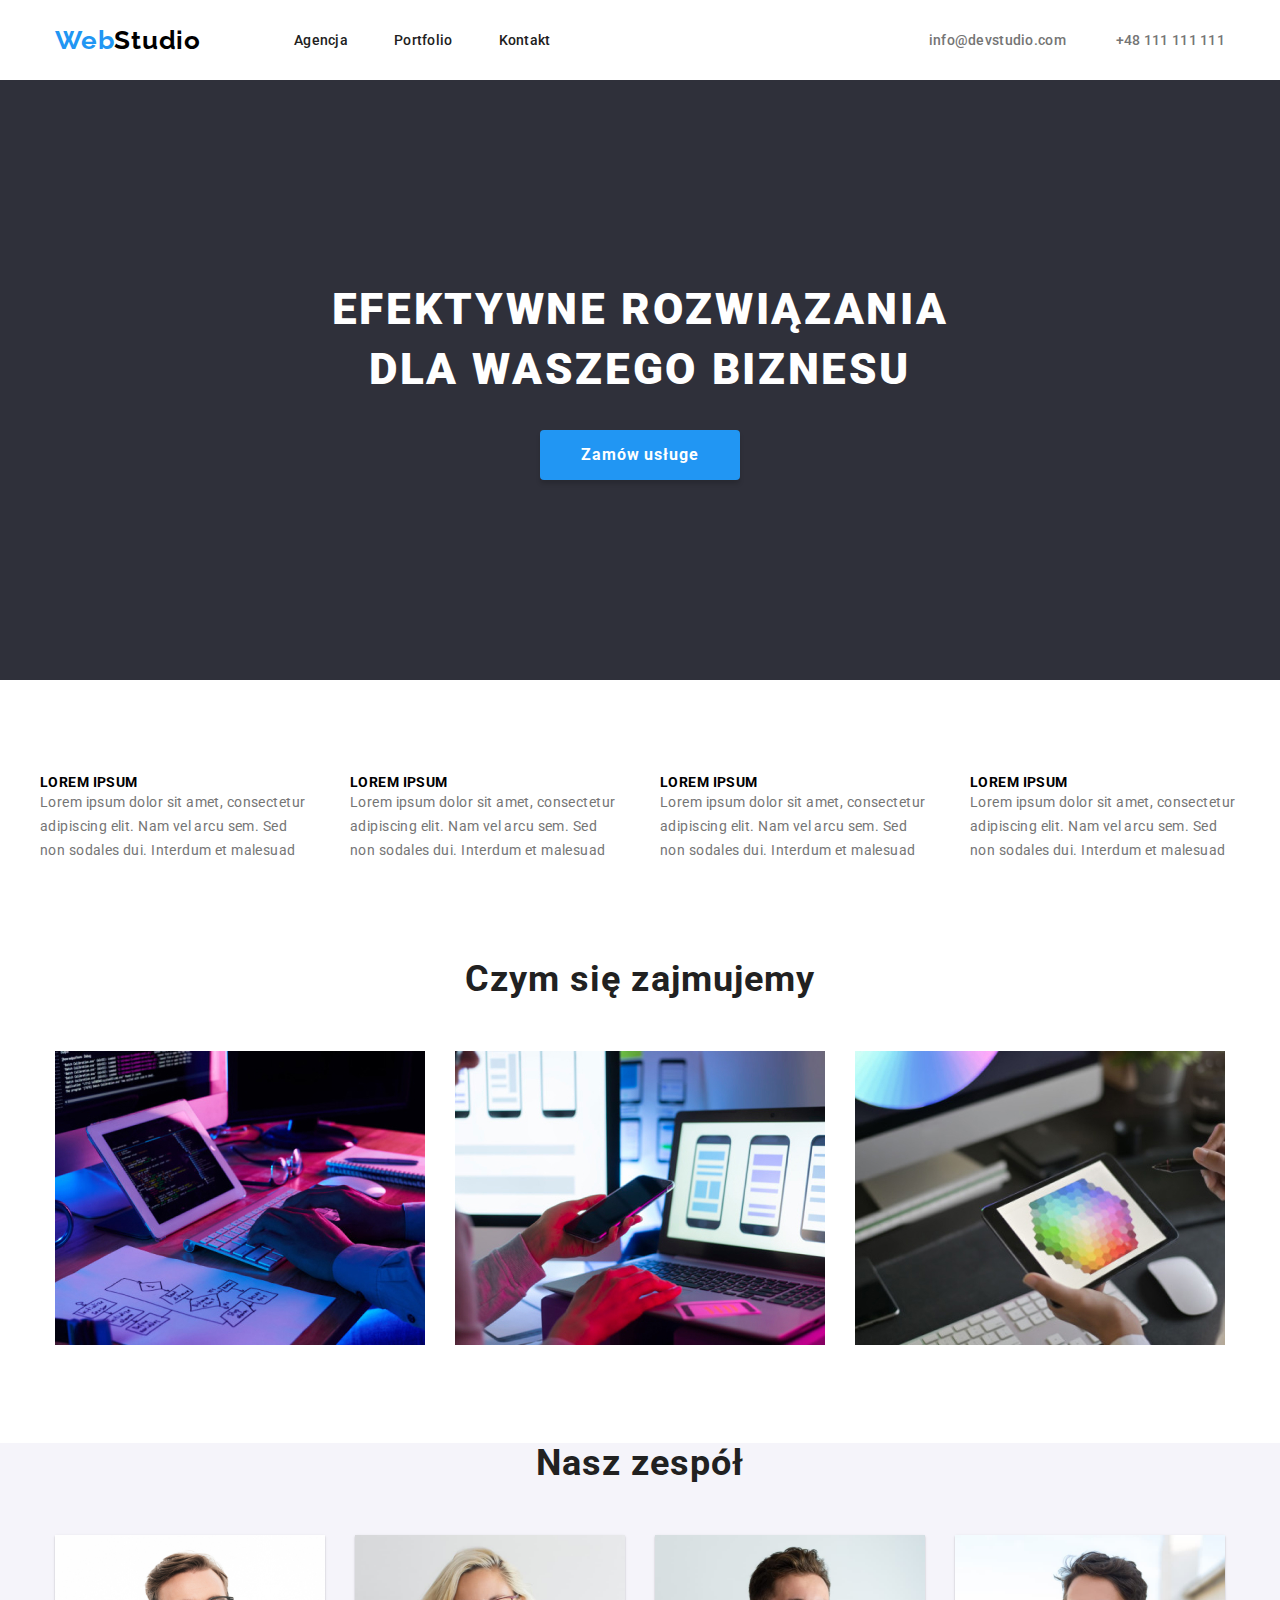
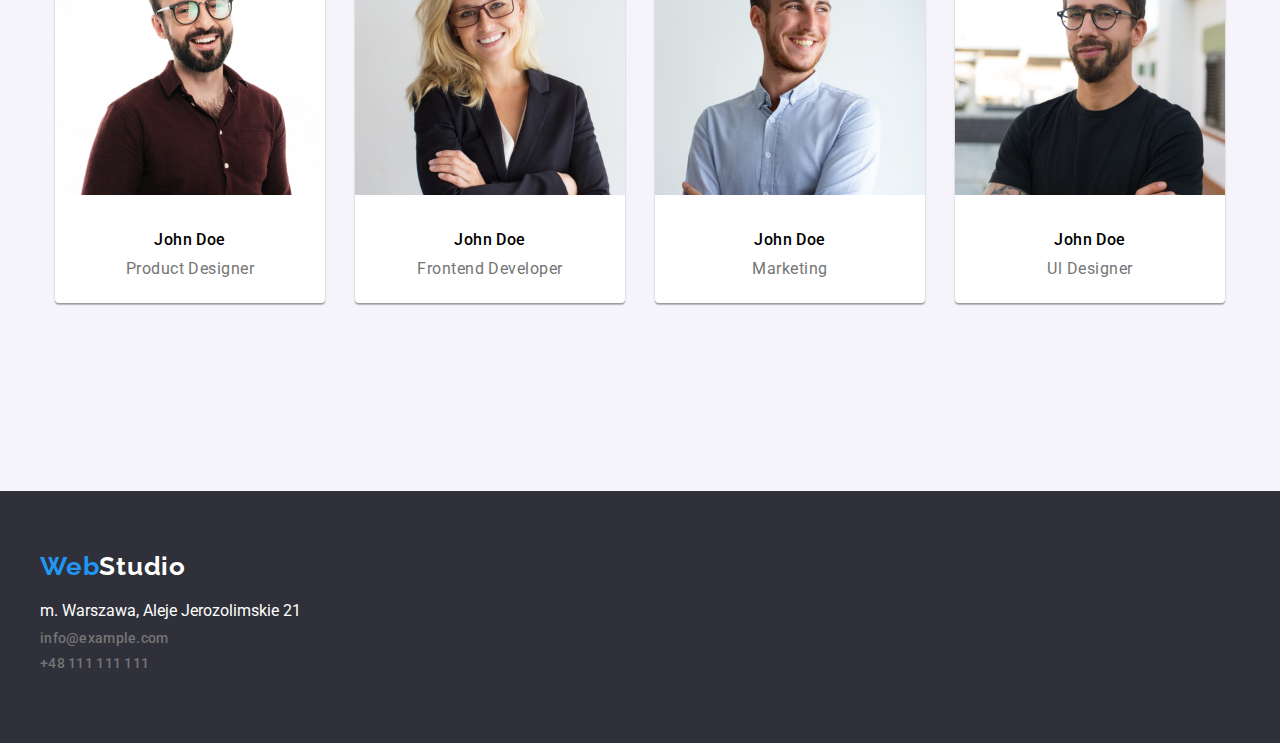
==== index.html @ ccbbe8ab "clone" ====
<!DOCTYPE html>
<html lang="en">
  <head>
    <meta charset="UTF-8" />
    <meta http-equiv="X-UA-Compatible" content="IE=edge" />
    <meta name="viewport" content="width=device-width, initial-scale=1.0" />
    <link rel="preconnect" href="https://fonts.googleapis.com" />
    <link rel="preconnect" href="https://fonts.gstatic.com" crossorigin />
    <link
      href="https://fonts.googleapis.com/css2?family=Raleway:wght@700&family=Roboto:wght@400;500;700;900&display=swap"
      rel="stylesheet"
    />
    <link
    rel="stylesheet"
    href="https://cdnjs.cloudflare.com/ajax/libs/modern-normalize/1.0.0/modern-normalize.min.css"
  />
    <link rel="stylesheet" href="./css/styles.css" />
    <title>Studio</title>
  </head>
  <body>
    <div class="container">
    <header class="header-box">
      <a class="logo" href="./index.html">Web<span style="color: #000000">Studio</span></a>
      <nav class="nav">
        <ul class="nav-list">
          <li><a class="nav-link" href="#">Agencja</a></li>
          <li><a class="nav-link" href="./portfolio.html">Portfolio</a></li>
          <li><a class="nav-link" href="#">Kontakt</a></li>
        </ul>
        <ul class="addres-list">
          <li><a class="addres-link" href="mailto:info@devstudio.com">info@devstudio.com</a></li>
          <li><a class="addres-link" href="tel:48111111111">+48 111 111 111</a></li>
        </ul>
      </nav>
    </header>
    </div>
    <main>
      <section class="hero">
        <div class="hero-container">
          <h1 class="hero-header">EFEKTYWNE ROZWIĄZANIA DLA WASZEGO BIZNESU</h1>
          <button class="hero-button">Zamów usługe</button>
        </div>  
      </section>
      <!-- article -->
      <section class="article">
        <div class="container">
        <ul class="article-list">
          <li>
            <hgroup>
              <h2 class="article-header">LOREM IPSUM</h2>
              <p class="article-text">
                Lorem ipsum dolor sit amet, consectetur adipiscing elit. Nam vel arcu sem. Sed non
                sodales dui. Interdum et malesuad
              </p>
            </hgroup>
          </li>
          <li>
            <hgroup>
              <h2 class="article-header">LOREM IPSUM</h2>
              <p class="article-text">
                Lorem ipsum dolor sit amet, consectetur adipiscing elit. Nam vel arcu sem. Sed non
                sodales dui. Interdum et malesuad
              </p>
            </hgroup>
          </li>
          <li>
            <hgroup>
              <h2 class="article-header">LOREM IPSUM</h2>
              <p class="article-text">
                Lorem ipsum dolor sit amet, consectetur adipiscing elit. Nam vel arcu sem. Sed non
                sodales dui. Interdum et malesuad
              </p>
            </hgroup>
          </li>
          <li>
            <hgroup>
              <h2 class="article-header">LOREM IPSUM</h2>
              <p class="article-text">
                Lorem ipsum dolor sit amet, consectetur adipiscing elit. Nam vel arcu sem. Sed non
                sodales dui. Interdum et malesuad
              </p>
            </hgroup>
          </li>
        </ul>
      </div>
      </section>
      <!-- services-->
      <section class="services">
        <div class="services-container">
        <h2 class="services-header">Czym się zajmujemy</h2>
        <ul class="services-list">
          <li>
            <img class="img-services" src="images/services/programming.jpg" alt="programming" />
          </li>
          <li>
            <img
              class="img-services"
              src="images/services/website-on-smartphone.jpg"
              alt="website on smartphone"
            />
          </li>
          <li>
            <img class="img-services" src="images/services/design.jpg" alt="design" />
          </li>
        </ul>
        </div>
      </section>
      <!-- team -->
      <section class="team">
        <div class="team-container">
        <h2 class="team-header">Nasz zespół</h2>
        <ul class="team-list">
          <li>
            <figure class="team-figure">
              <img class="img-team" src="images/team/product-designer.jpg" alt="product designer" />
              <figcaption>
                <h3 class="team-figure-header">John Doe</h3>
                <p class="team-description">Product Designer</p>
              </figcaption>
            </figure>
          </li>
          <li>
            <figure class="team-figure">
              <img
                class="img-team"
                src="images/team/frontend-developer.jpg"
                alt="frontend developer"
              />
              <figcaption>
                <h3 class="team-figure-header">John Doe</h3>
                <p class="team-description">Frontend Developer</p>
              </figcaption>
            </figure>
          </li>
          <li>
            <figure class="team-figure">
              <img class="img-team" src="images/team/marketing.jpg" alt="marketing" />
              <figcaption>
                <h3 class="team-figure-header">John Doe</h3>
                <p class="team-description">Marketing</p>
              </figcaption>
            </figure>
          </li>
          <li>
            <figure class="team-figure">
              <img class="img-team" src="images/team/ul-designer.jpg" alt="ul designer" />
              <figcaption>
                <h3 class="team-figure-header">John Doe</h3>
                <p class="team-description">Ul Designer</p>
              </figcaption>
            </figure>
          </li>
        </ul>
        </div>
      </section>
    </main>
    <footer class="footer">
      <div class="footer-container">
      <a class="footer-logo" href="./index.html">Web<span style="color: #ffffff">Studio</span></a>
      <address class="address">
        <div class="addres-street">m. Warszawa, Aleje Jerozolimskie 21</div>
        <a class="addres-link" href="#">info@example.com</a>
        <a class="addres-link" href="#">+48 111 111 111</a>
      </address>
    </div>
    </footer>
  </body>
</html>
---- css/styles.css ----
:root {
    --color-purple:  #2196F3;
    --color-black: #212121;
    --color-red: #a52a2a;
    --color-gray: #757575;
    --color-white: #FFFFFF;
}

* {
    font-style: normal;
    text-decoration: none;
    margin: 0;
    padding: 0;
    list-style: none;
}

body {
    font-family: "roboto", sans-serif;
}

.container {
    width: 1200px;
    margin: 0 auto;
}

.container-list {
    width: 1200px;
    display: flex;
    flex-direction: row;
    align-items: center;
    justify-content: center;
}

.header-box {
    display: flex;
    align-items: center;
    gap: 93px;
    height: 80px;
}

.line {
    border-bottom: #ECECEC 1px solid;
}

.logo {
    padding-inline-start: 15px;
    font-family: "raleway";
    color: var(--color-purple);
    font-weight: 700;
    font-size: 1.625rem;
    line-height: 1.192;
    letter-spacing: 0.03em;
}

.nav-list, .addres-link {
    font-weight: 500;
    font-size: 0.875rem; 
    line-height: 1.1428;
    letter-spacing: 0.02em;
}

.nav {
    display: flex;
    justify-content: space-between;
    align-items: center;
    flex-grow: 1;
}

.nav-list {
    display: flex;
    justify-content: space-between;
    gap: 46px;
}

.nav-link {
    display: flex;
    color: var(--color-black);
}

.nav-link:hover {
    color: var(--color-purple);
}

.nav-link:active {
    color: var(--color-red);
}

.addres-list {
    margin-right: 15px;
    display: flex;
    flex-direction: row;
    gap: 50px;
}

.addres-link {
    color: var(--color-gray);
}

.addres-link:hover {
    color: var(--color-purple);
}

.addres-link:active {
    color: var(--color-red);
}

.hero {
    height: 600px;
    background-color: #2F303A;
}

.hero-container {
    height: 600px;
    width: 1200px;
    display: flex;
    flex-direction: column;
    flex-wrap: nowrap;
    justify-content: center;  
    align-items: center; 
    gap: 30px;
    margin: 0 auto;
}

.hero-header {
    margin-left: 252px;
    margin-right: 252px;
    font-weight: 900;
    font-size: 2.75rem;
    line-height: 1.363;
    letter-spacing: 0.06em;
    text-transform: uppercase;
    text-align: center;
    color: var(--color-white);
}

.hero-button {
    font-weight: 700;
    font-size: 1rem;
    line-height: 1.875;
    text-align: center;
    letter-spacing: 0.06em;
    border: none;
    color: var(--color-white);
    background: var(--color-purple);
    box-shadow: 0px 4px 4px #00000026;
    border-radius: 4px;
    width: 200px;
    height: 50px;
    cursor: pointer;
}

.article-list{
    display: flex;
    width: 1200px;
    justify-content: space-between ;
    align-items: center;
    gap: 30px;
    margin-top: 94px;
}

.article-header {
    font-size: 0.875rem; 
    line-height: 1.1428;
    letter-spacing: 0.03em;
    font-weight: 700;
}

.article-text {
    width: 270px;
    height: 75px;
    letter-spacing: 0.03em;
    color:var(--color-gray) ;
    font-size: 0.875rem; 
    line-height: 1.5rem;
    letter-spacing: 0.03em;
}

.services {
    margin-top: 94px;
}

.services-header {
    font-weight: 700;
    font-size: 2.25rem;
    line-height: 1.166;
    text-align: center;
    letter-spacing: 0.03em;
    color: var(--color-black);
}

.services-container {
    width: 1200px;
    display: flex;
    flex-direction: column;
    justify-content: space-between ;
    align-items: center;
    gap: 50px;
    margin: 0 auto;
}

.services-list {
    display: flex;
    align-items: center;
    gap: 30px;
}

.team {
    background: #F5F4FA;
    height: 648px;
    margin-top: 94px;
}

.team-container {
    margin-top: 94px;
    width: 1200px;
    display: flex;
    flex-direction: column;
    align-items: center;
    gap: 50px;
    margin: 0 auto;
}

.team-header {
    font-weight: 700;
    font-size: 2.25rem;
    line-height: 1.166;
    text-align: center;
    letter-spacing: 0.03em;
    color: var(--color-black);
}

.team-list {
    display: flex;
    align-items: center;
    gap: 30px;
}

.team-figure-header {
    font-weight: 500;
    font-size: 1rem;
    line-height: 1.187;
    text-align: center;
    letter-spacing: 0.03em;
    color: 212121;
    margin-top: 30px;
    margin-bottom: 10px;
}

.team-description {
    font-size: 1rem;
    line-height: 1.187rem;
    text-align: center;
    letter-spacing: 0.03em;
    color: var(--color-gray);
    margin-top: 0px;
    margin-bottom: 30px;
}

.team-figure {
    width: 270px;
    height: 368px;
    background: var(--color-white);
    box-shadow: 0px 1px 3px #0000001f, 0px 1px 1px #00000024, 0px 2px 1px #00000033;
    border-radius: 0px 0px 4px 4px
}

.img-services, .img-project {
    width: 370px;
    height: 294px;
}

.img-team {
    width: 270px;
    height: 260px;
}

.button-list {
    display: flex;
    flex-direction: row;
    align-items: center;
    justify-content: center;
    gap: 8px;
    margin-top: 94px;
    margin-bottom: 50px;
}

button[type="button"] {
    padding: 6px 22px 6px 22px;
    height: 38px;
    background: #F5F4FA;
    border-radius: 4px;
    border: none;   
}

button[type="button"]:hover {
    background-color: var(--color-purple);
    color: var(--color-white);
    cursor: pointer;
}

button[type="button"]:focus {
    background-color: var(--color-purple);
    color: var(--color-white);
}

.project {
    margin-bottom: 94px;
}

.project-list {
    display: flex;
    flex-wrap: wrap;
    align-items: center;
    justify-content: center;
    gap: 30px;
}

.project-figure {
    width: 370px;
    height: 404px;
    background: var(--color-white);
    border: 1px solid #EEEEEE;
}

.project-figure-header {
    padding-left: 24px;
    font-weight: 700;
    font-size: 1.125rem;
    line-height: 2;
    letter-spacing: 0.06em;
    color: #212121;
    margin-top: 20px;
    margin-bottom: 4px;
}

.project-description {
    padding-left: 24px;
    font-size: 1rem;
    line-height: 1.875;
    letter-spacing: 0.03em;
    color: var(--color-gray);
    margin-top: 0px;
    padding-bottom: 20px;
}

.footer {
    background-color:#2F303A ;
}

.footer-container {
    width: 1200px;
    height: 252px;
    display: flex;
    flex-direction: column;
    align-items: flex-start;
    gap: 20px;
    margin: 0 auto;
}

.footer-logo {
    margin-top: 60px;
    font-family: "raleway";
    color: var(--color-purple);
    font-weight: 700;
    font-size: 1.625rem;
    line-height: 1.192;
    letter-spacing: 0.03em;
}

.address {
    display: flex;
    flex-direction: column;
    gap: 9px;
}

.addres-street {
    font-style: normal;
    color: var(--color-white);
}
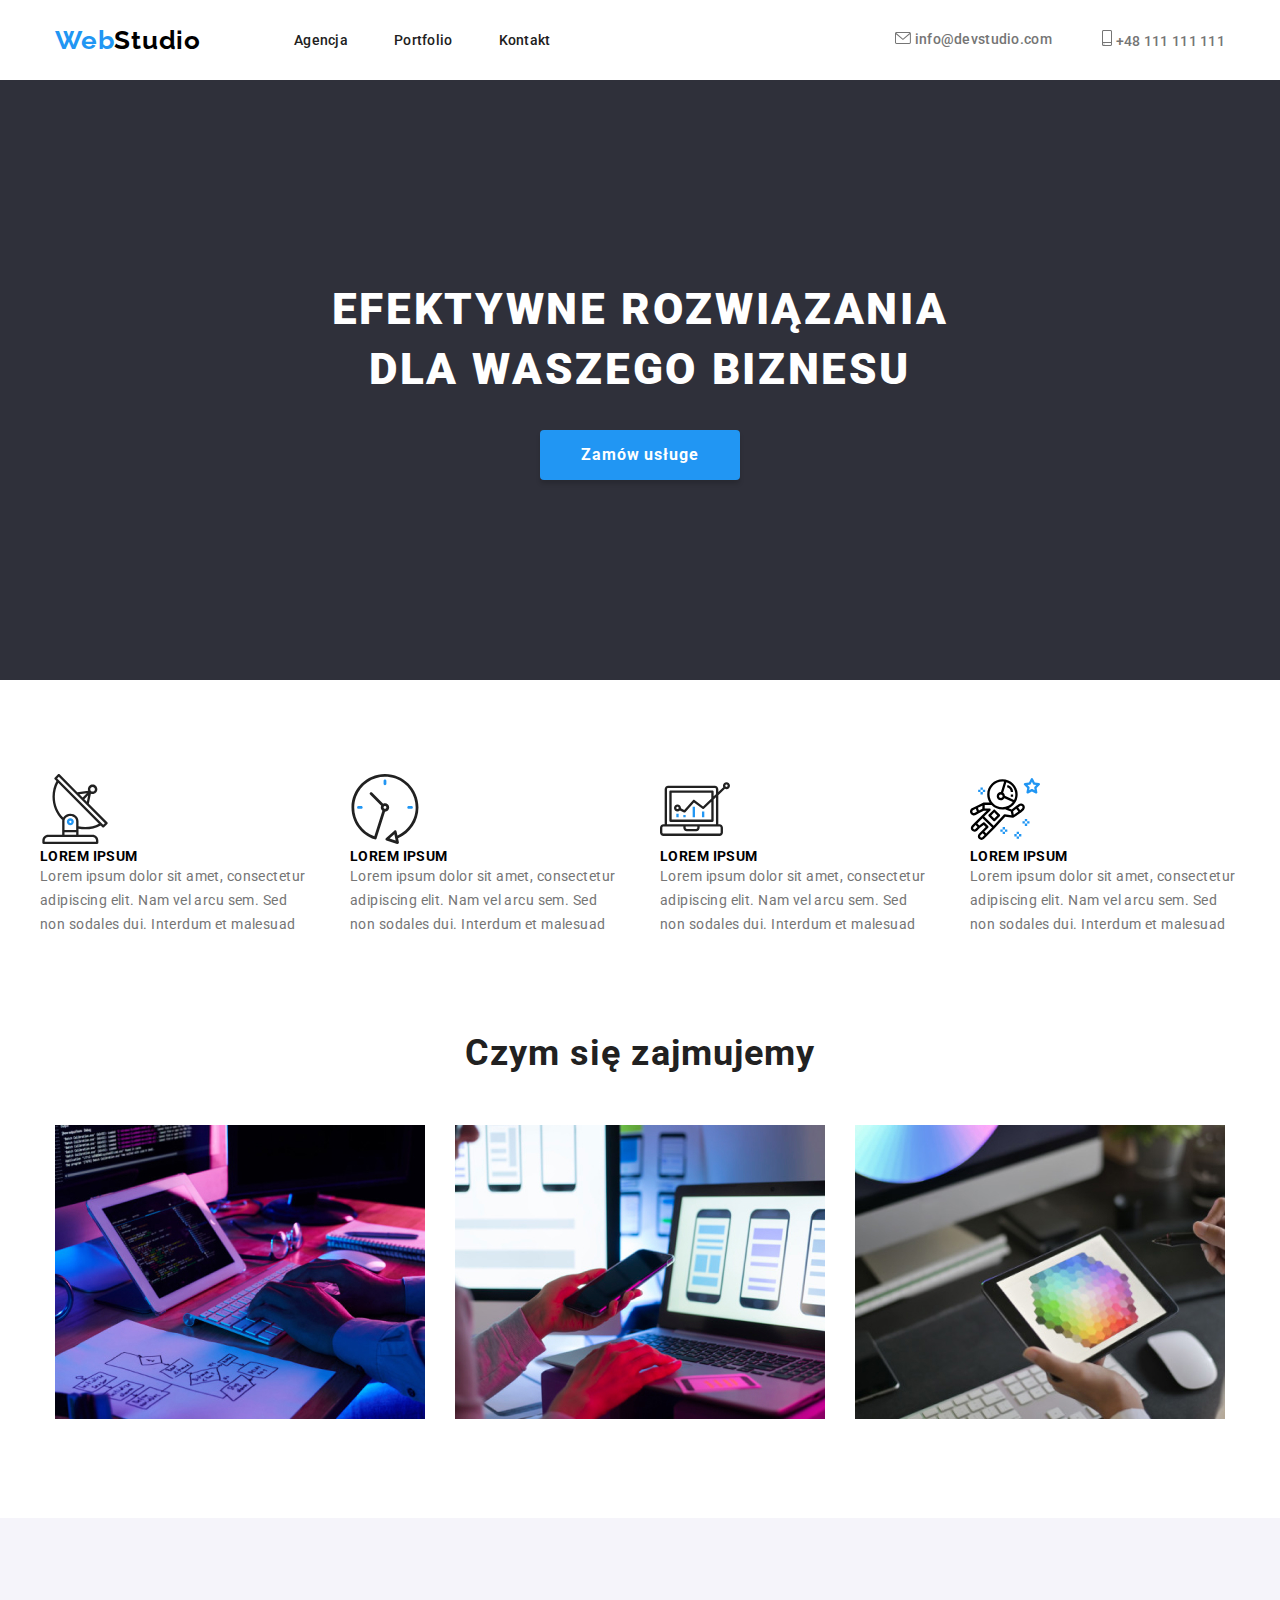
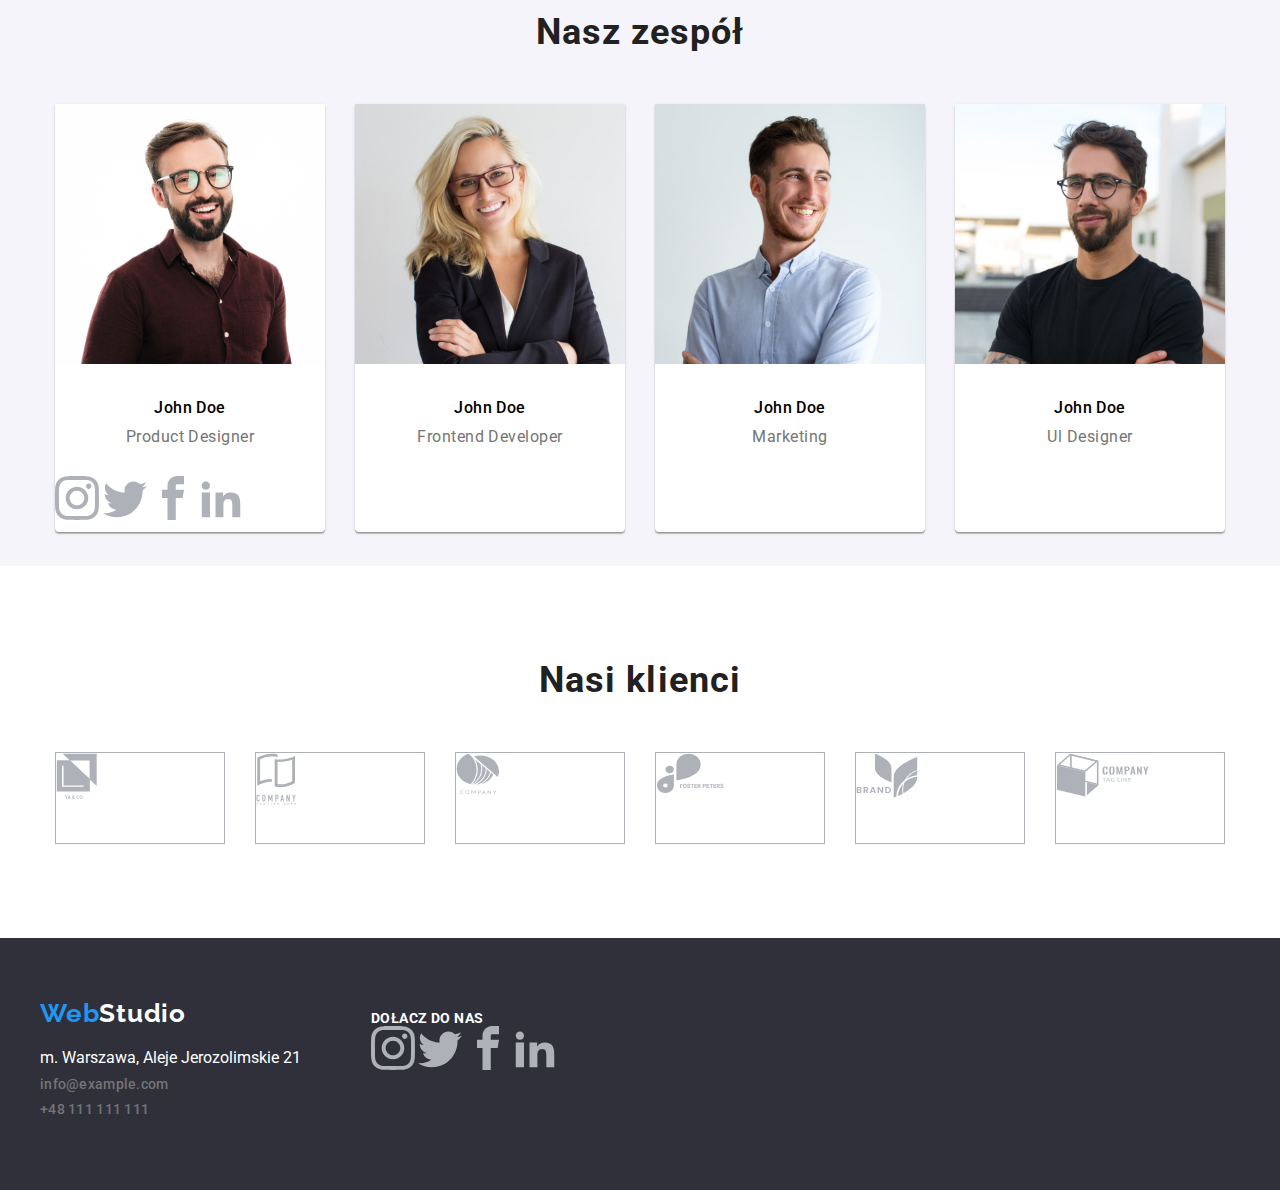
==== commit 9e3c1926: "add icon" ====
--- a/index.html
+++ b/index.html
@@ -10,159 +10,262 @@
       href="https://fonts.googleapis.com/css2?family=Raleway:wght@700&family=Roboto:wght@400;500;700;900&display=swap"
       rel="stylesheet"
     />
-    <link
-    rel="stylesheet"
-    href="https://cdnjs.cloudflare.com/ajax/libs/modern-normalize/1.0.0/modern-normalize.min.css"
-  />
+    <link rel="stylesheet" href="./css/modern-normalize.min.css" />
     <link rel="stylesheet" href="./css/styles.css" />
     <title>Studio</title>
   </head>
   <body>
     <div class="container">
-    <header class="header-box">
-      <a class="logo" href="./index.html">Web<span style="color: #000000">Studio</span></a>
-      <nav class="nav">
-        <ul class="nav-list">
-          <li><a class="nav-link" href="#">Agencja</a></li>
-          <li><a class="nav-link" href="./portfolio.html">Portfolio</a></li>
-          <li><a class="nav-link" href="#">Kontakt</a></li>
-        </ul>
-        <ul class="addres-list">
-          <li><a class="addres-link" href="mailto:info@devstudio.com">info@devstudio.com</a></li>
-          <li><a class="addres-link" href="tel:48111111111">+48 111 111 111</a></li>
-        </ul>
-      </nav>
-    </header>
+      <header class="header-box">
+        <a class="logo" href="./index.html">Web<span style="color: #000000">Studio</span></a>
+        <nav class="nav">
+          <ul class="nav-list">
+            <li><a class="nav-link" href="#">Agencja</a></li>
+            <li><a class="nav-link" href="./portfolio.html">Portfolio</a></li>
+            <li><a class="nav-link" href="#">Kontakt</a></li>
+          </ul>
+          <ul class="addres-list">
+            <li>
+              <svg width="16" height="12">
+                <use href="./images/icons.svg#icon-envelope"></use>
+              </svg>
+              <a class="addres-link" href="mailto:info@devstudio.com">info@devstudio.com</a>
+            </li>
+            <li>
+              <svg width="10" height="16">
+                <use href="./images/icons.svg#icon-smartphone"></use>
+              </svg>
+              <a class="addres-link" href="tel:48111111111">+48 111 111 111</a>
+            </li>
+          </ul>
+        </nav>
+      </header>
     </div>
     <main>
       <section class="hero">
         <div class="hero-container">
           <h1 class="hero-header">EFEKTYWNE ROZWIĄZANIA DLA WASZEGO BIZNESU</h1>
           <button class="hero-button">Zamów usługe</button>
-        </div>  
+        </div>
       </section>
       <!-- article -->
       <section class="article">
         <div class="container">
-        <ul class="article-list">
-          <li>
-            <hgroup>
-              <h2 class="article-header">LOREM IPSUM</h2>
-              <p class="article-text">
-                Lorem ipsum dolor sit amet, consectetur adipiscing elit. Nam vel arcu sem. Sed non
-                sodales dui. Interdum et malesuad
-              </p>
-            </hgroup>
-          </li>
-          <li>
-            <hgroup>
-              <h2 class="article-header">LOREM IPSUM</h2>
-              <p class="article-text">
-                Lorem ipsum dolor sit amet, consectetur adipiscing elit. Nam vel arcu sem. Sed non
-                sodales dui. Interdum et malesuad
-              </p>
-            </hgroup>
-          </li>
-          <li>
-            <hgroup>
-              <h2 class="article-header">LOREM IPSUM</h2>
-              <p class="article-text">
-                Lorem ipsum dolor sit amet, consectetur adipiscing elit. Nam vel arcu sem. Sed non
-                sodales dui. Interdum et malesuad
-              </p>
-            </hgroup>
-          </li>
-          <li>
-            <hgroup>
-              <h2 class="article-header">LOREM IPSUM</h2>
-              <p class="article-text">
-                Lorem ipsum dolor sit amet, consectetur adipiscing elit. Nam vel arcu sem. Sed non
-                sodales dui. Interdum et malesuad
-              </p>
-            </hgroup>
-          </li>
-        </ul>
-      </div>
+          <ul class="article-list">
+            <li>
+              <svg width="70" height="70">
+                <use href="./images/icons.svg#icon-antenna"></use>
+              </svg>
+              <hgroup>
+                <h2 class="article-header">LOREM IPSUM</h2>
+                <p class="article-text">
+                  Lorem ipsum dolor sit amet, consectetur adipiscing elit. Nam vel arcu sem. Sed non
+                  sodales dui. Interdum et malesuad
+                </p>
+              </hgroup>
+            </li>
+            <li>
+              <svg width="70" height="70">
+                <use href="./images/icons.svg#icon-clock"></use>
+              </svg>
+              <hgroup>
+                <h2 class="article-header">LOREM IPSUM</h2>
+                <p class="article-text">
+                  Lorem ipsum dolor sit amet, consectetur adipiscing elit. Nam vel arcu sem. Sed non
+                  sodales dui. Interdum et malesuad
+                </p>
+              </hgroup>
+            </li>
+            <li>
+              <svg width="70" height="70">
+                <use href="./images/icons.svg#icon-diagram"></use>
+              </svg>
+              <hgroup>
+                <h2 class="article-header">LOREM IPSUM</h2>
+                <p class="article-text">
+                  Lorem ipsum dolor sit amet, consectetur adipiscing elit. Nam vel arcu sem. Sed non
+                  sodales dui. Interdum et malesuad
+                </p>
+              </hgroup>
+            </li>
+            <li>
+              <svg width="70" height="70">
+                <use href="./images/icons.svg#icon-astronaut"></use>
+              </svg>
+              <hgroup>
+                <h2 class="article-header">LOREM IPSUM</h2>
+                <p class="article-text">
+                  Lorem ipsum dolor sit amet, consectetur adipiscing elit. Nam vel arcu sem. Sed non
+                  sodales dui. Interdum et malesuad
+                </p>
+              </hgroup>
+            </li>
+          </ul>
+        </div>
       </section>
       <!-- services-->
       <section class="services">
         <div class="services-container">
-        <h2 class="services-header">Czym się zajmujemy</h2>
-        <ul class="services-list">
-          <li>
-            <img class="img-services" src="images/services/programming.jpg" alt="programming" />
-          </li>
-          <li>
-            <img
-              class="img-services"
-              src="images/services/website-on-smartphone.jpg"
-              alt="website on smartphone"
-            />
-          </li>
-          <li>
-            <img class="img-services" src="images/services/design.jpg" alt="design" />
-          </li>
-        </ul>
+          <h2 class="services-header">Czym się zajmujemy</h2>
+          <ul class="services-list">
+            <li>
+              <img class="img-services" src="images/services/programming.jpg" alt="programming" />
+            </li>
+            <li>
+              <img
+                class="img-services"
+                src="images/services/website-on-smartphone.jpg"
+                alt="website on smartphone"
+              />
+            </li>
+            <li>
+              <img class="img-services" src="images/services/design.jpg" alt="design" />
+            </li>
+          </ul>
         </div>
       </section>
       <!-- team -->
       <section class="team">
         <div class="team-container">
-        <h2 class="team-header">Nasz zespół</h2>
-        <ul class="team-list">
-          <li>
-            <figure class="team-figure">
-              <img class="img-team" src="images/team/product-designer.jpg" alt="product designer" />
-              <figcaption>
-                <h3 class="team-figure-header">John Doe</h3>
-                <p class="team-description">Product Designer</p>
-              </figcaption>
-            </figure>
-          </li>
-          <li>
-            <figure class="team-figure">
-              <img
-                class="img-team"
-                src="images/team/frontend-developer.jpg"
-                alt="frontend developer"
-              />
-              <figcaption>
-                <h3 class="team-figure-header">John Doe</h3>
-                <p class="team-description">Frontend Developer</p>
-              </figcaption>
-            </figure>
-          </li>
-          <li>
-            <figure class="team-figure">
-              <img class="img-team" src="images/team/marketing.jpg" alt="marketing" />
-              <figcaption>
-                <h3 class="team-figure-header">John Doe</h3>
-                <p class="team-description">Marketing</p>
-              </figcaption>
-            </figure>
-          </li>
-          <li>
-            <figure class="team-figure">
-              <img class="img-team" src="images/team/ul-designer.jpg" alt="ul designer" />
-              <figcaption>
-                <h3 class="team-figure-header">John Doe</h3>
-                <p class="team-description">Ul Designer</p>
-              </figcaption>
-            </figure>
-          </li>
-        </ul>
+          <h2 class="team-header">Nasz zespół</h2>
+          <ul class="team-list">
+            <li>
+              <figure class="team-figure">
+                <img
+                  class="img-team"
+                  src="images/team/product-designer.jpg"
+                  alt="product designer"
+                />
+                <figcaption>
+                  <h3 class="team-figure-header">John Doe</h3>
+                  <p class="team-description">Product Designer</p>
+                  <svg class="icon-container">
+                    <use href="./images/icons.svg#icon-instagram"></use>
+                  </svg>
+                  <svg class="icon-container">
+                    <use href="./images/icons.svg#icon-twitter"></use>
+                  </svg>
+                  <svg class="icon-container">
+                    <use href="./images/icons.svg#icon-facebook"></use>
+                  </svg>
+                  <svg class="icon-container">
+                    <use href="./images/icons.svg#icon-linkedin"></use>
+                  </svg>
+                </figcaption>
+              </figure>
+            </li>
+            <li>
+              <figure class="team-figure">
+                <img
+                  class="img-team"
+                  src="images/team/frontend-developer.jpg"
+                  alt="frontend developer"
+                />
+                <figcaption>
+                  <h3 class="team-figure-header">John Doe</h3>
+                  <p class="team-description">Frontend Developer</p>
+                </figcaption>
+              </figure>
+            </li>
+            <li>
+              <figure class="team-figure">
+                <img class="img-team" src="images/team/marketing.jpg" alt="marketing" />
+                <figcaption>
+                  <h3 class="team-figure-header">John Doe</h3>
+                  <p class="team-description">Marketing</p>
+                </figcaption>
+              </figure>
+            </li>
+            <li>
+              <figure class="team-figure">
+                <img class="img-team" src="images/team/ul-designer.jpg" alt="ul designer" />
+                <figcaption>
+                  <h3 class="team-figure-header">John Doe</h3>
+                  <p class="team-description">Ul Designer</p>
+                </figcaption>
+              </figure>
+            </li>
+          </ul>
+        </div>
+      </section>
+      <!--client-->
+      <section>
+        <div class="client-container">
+          <h2 class="client-header">Nasi klienci</h2>
+          <ul class="client-list">
+            <li>
+              <div class="rectangle">
+              <svg width="41" height="46.7">
+                <use href="./images/icons.svg#icon-group1"></use>
+              </svg>
+            </div>
+            </li>
+            <li>
+              <div class="rectangle">
+              <svg width="40" height="52">
+                <use href="./images/icons.svg#icon-group2"></use>
+              </svg>
+            </div>
+            </li>
+            <li>
+              <div class="rectangle">
+              <svg width="43.46" height="41.18">
+                <use href="./images/icons.svg#icon-group3"></use>
+              </svg>
+            </div>
+            </li>
+            <li>
+              <div class="rectangle">
+              <svg width="84.44" height="40.62">
+                <use href="./images/icons.svg#icon-group4"></use>
+              </svg>
+            </div>
+            </li>
+            <li>
+              <div class="rectangle">
+              <svg width="62.54" height="45.43">
+                <use href="./images/icons.svg#icon-group5"></use>
+              </svg>
+            </div>
+            </li>
+            <li>
+              <div class="rectangle">
+              <svg width="93.79" height="43.93">
+                <use href="./images/icons.svg#icon-group6"></use>
+              </svg>
+            </div>
+            </li>
+          </ul>
         </div>
       </section>
     </main>
     <footer class="footer">
+      <div class="footer-container-out">
       <div class="footer-container">
-      <a class="footer-logo" href="./index.html">Web<span style="color: #ffffff">Studio</span></a>
-      <address class="address">
-        <div class="addres-street">m. Warszawa, Aleje Jerozolimskie 21</div>
-        <a class="addres-link" href="#">info@example.com</a>
-        <a class="addres-link" href="#">+48 111 111 111</a>
-      </address>
-    </div>
+        <a class="footer-logo" href="./index.html">Web<span style="color: #ffffff">Studio</span></a>
+        <address class="address">
+          <div class="addres-street">m. Warszawa, Aleje Jerozolimskie 21</div>
+          <a class="addres-link" href="#">info@example.com</a>
+          <a class="addres-link" href="#">+48 111 111 111</a>
+        </address>
+
+      </div>
+      <div class="join">DOŁACZ DO NAS
+      <div> <svg class="icon-container">
+          <use href="./images/icons.svg#icon-instagram"></use>
+        </svg>
+        <svg class="icon-container">
+          <use href="./images/icons.svg#icon-twitter"></use>
+        </svg>
+        <svg class="icon-container">
+          <use href="./images/icons.svg#icon-facebook"></use>
+        </svg>
+        <svg class="icon-container">
+          <use href="./images/icons.svg#icon-linkedin"></use>
+        </svg>
+      </div>
+      </div>
+   </div>
     </footer>
   </body>
 </html>
--- a/css/styles.css
+++ b/css/styles.css
@@ -18,6 +18,10 @@
     font-family: "roboto", sans-serif;
 }
 
+.icon-container {
+    width: 44px;
+    height: 44px;
+}
 .container {
     width: 1200px;
     margin: 0 auto;
@@ -211,7 +215,7 @@
 }
 
 .team-container {
-    margin-top: 94px;
+    padding-top: 94px;
     width: 1200px;
     display: flex;
     flex-direction: column;
@@ -258,7 +262,7 @@
 
 .team-figure {
     width: 270px;
-    height: 368px;
+    height: 428px;
     background: var(--color-white);
     box-shadow: 0px 1px 3px #0000001f, 0px 1px 1px #00000024, 0px 2px 1px #00000033;
     border-radius: 0px 0px 4px 4px
@@ -322,6 +326,10 @@
     border: 1px solid #EEEEEE;
 }
 
+.project-figure:hover {
+    box-shadow: 0px 1px 1px rgba(0, 0, 0, 0.12), 0px 4px 4px rgba(0, 0, 0, 0.06), 1px 4px 6px rgba(0, 0, 0, 0.16);
+}
+
 .project-figure-header {
     padding-left: 24px;
     font-weight: 700;
@@ -343,18 +351,70 @@
     padding-bottom: 20px;
 }
 
+.client-container {
+    padding-top: 94px;
+    padding-bottom: 94px;
+    width: 1200px;
+    display: flex;
+    flex-direction: column;
+    align-items: center;
+    gap: 50px;
+    margin: 0 auto;
+
+}
+
+.client-header {
+    font-weight: 700;
+    font-size: 2.25rem;
+    line-height: 1.166;
+    text-align: center;
+    letter-spacing: 0.03em;
+    color: var(--color-black);
+}
+
+.client-list {
+    display: flex;
+    align-items: center;
+    gap: 30px;
+}
+
+.rectangle{
+    width:170px ;
+    height: 92px;
+    border: #AFB1B8 solid 1px;
+}
+
 .footer {
     background-color:#2F303A ;
+
+}
+
+.footer-container-out {
+    display: flex;
+    width: 1200px;
+    margin: 0 auto;
+    flex-direction: row;
+    justify-content: flex-start;
+    gap: 70px;
 }
 
 .footer-container {
-    width: 1200px;
     height: 252px;
     display: flex;
     flex-direction: column;
     align-items: flex-start;
     gap: 20px;
-    margin: 0 auto;
+
+}
+
+.join {
+    font-size: 14px;
+    line-height: 16px;
+    letter-spacing: 0.03em;
+    font-weight: 700;
+    margin-top: 72px;
+    color: var(--color-white);
+    
 }
 
 .footer-logo {
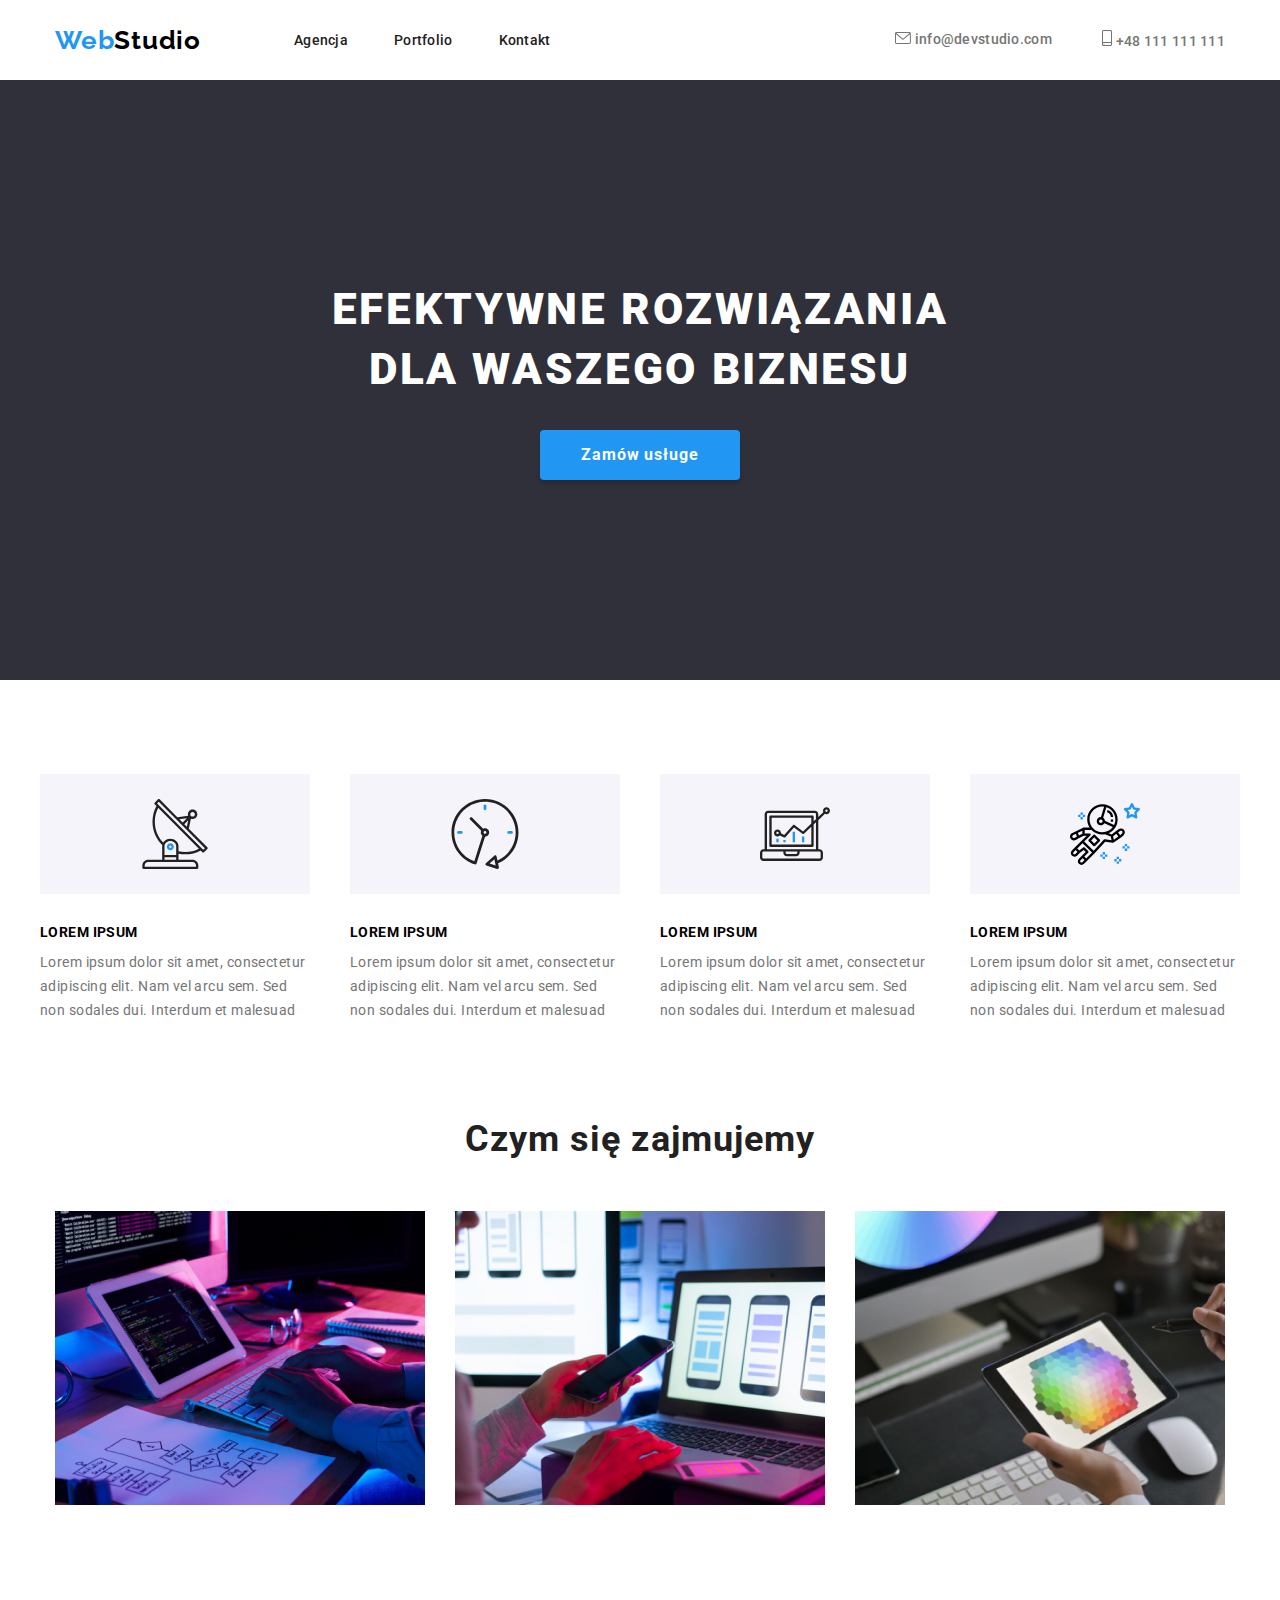
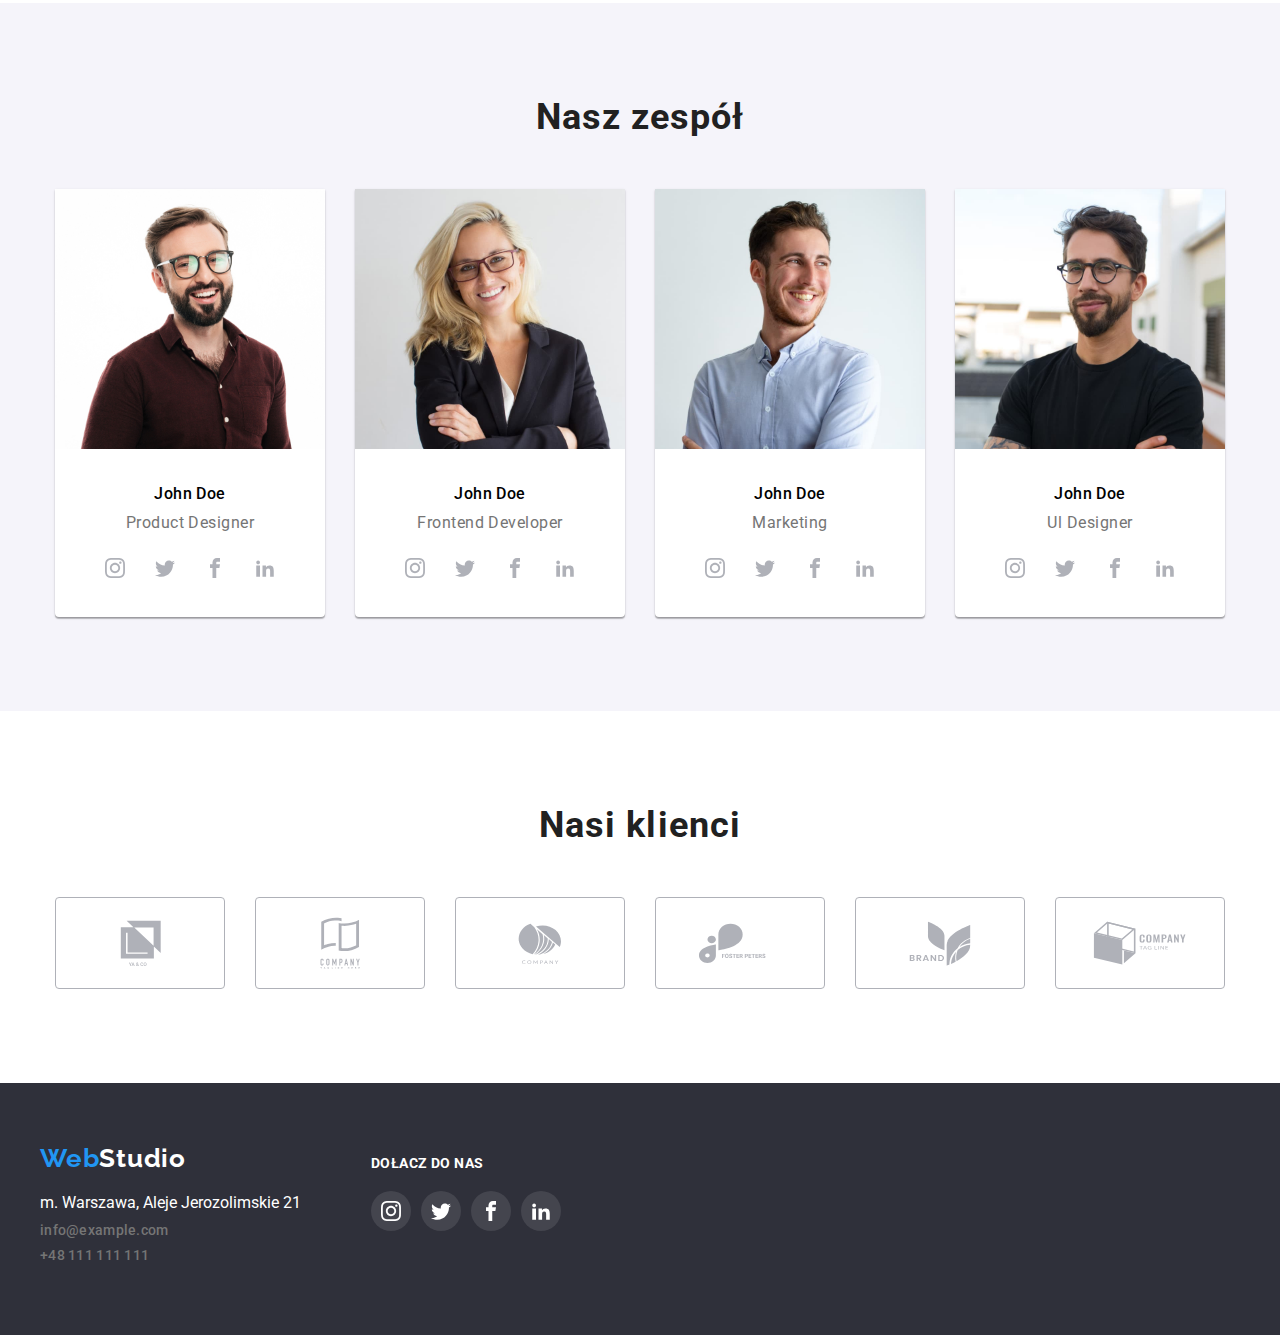
==== commit 86cce341: "homework4" ====
--- a/index.html
+++ b/index.html
@@ -53,9 +53,11 @@
         <div class="container">
           <ul class="article-list">
             <li>
-              <svg width="70" height="70">
+              <div class="article-back-icon">
+              <svg class="article-icon">
                 <use href="./images/icons.svg#icon-antenna"></use>
               </svg>
+            </div>
               <hgroup>
                 <h2 class="article-header">LOREM IPSUM</h2>
                 <p class="article-text">
@@ -65,9 +67,11 @@
               </hgroup>
             </li>
             <li>
-              <svg width="70" height="70">
+              <div class="article-back-icon">
+                <svg class="article-icon">
                 <use href="./images/icons.svg#icon-clock"></use>
               </svg>
+              </div>
               <hgroup>
                 <h2 class="article-header">LOREM IPSUM</h2>
                 <p class="article-text">
@@ -77,9 +81,11 @@
               </hgroup>
             </li>
             <li>
-              <svg width="70" height="70">
+              <div class="article-back-icon">
+                <svg class="article-icon">
                 <use href="./images/icons.svg#icon-diagram"></use>
               </svg>
+              </div>
               <hgroup>
                 <h2 class="article-header">LOREM IPSUM</h2>
                 <p class="article-text">
@@ -89,9 +95,11 @@
               </hgroup>
             </li>
             <li>
-              <svg width="70" height="70">
+              <div class="article-back-icon">
+                <svg class="article-icon">
                 <use href="./images/icons.svg#icon-astronaut"></use>
               </svg>
+              </div>
               <hgroup>
                 <h2 class="article-header">LOREM IPSUM</h2>
                 <p class="article-text">
@@ -139,18 +147,28 @@
                 <figcaption>
                   <h3 class="team-figure-header">John Doe</h3>
                   <p class="team-description">Product Designer</p>
-                  <svg class="icon-container">
+                  <div class="team-icon-container">
+                    <div class="team-back-icon">
+                  <svg class="team-icon">
                     <use href="./images/icons.svg#icon-instagram"></use>
                   </svg>
-                  <svg class="icon-container">
+                </div>
+                <div class="team-back-icon">
+                  <svg class="team-icon">
                     <use href="./images/icons.svg#icon-twitter"></use>
                   </svg>
-                  <svg class="icon-container">
+                </div>
+                <div class="team-back-icon">
+                  <svg class="team-icon">
                     <use href="./images/icons.svg#icon-facebook"></use>
                   </svg>
-                  <svg class="icon-container">
+                </div>
+                <div class="team-back-icon">
+                  <svg class="team-icon">
                     <use href="./images/icons.svg#icon-linkedin"></use>
                   </svg>
+                </div>
+                </div>
                 </figcaption>
               </figure>
             </li>
@@ -164,6 +182,28 @@
                 <figcaption>
                   <h3 class="team-figure-header">John Doe</h3>
                   <p class="team-description">Frontend Developer</p>
+                  <div class="team-icon-container">
+                    <div class="team-back-icon">
+                  <svg class="team-icon">
+                    <use href="./images/icons.svg#icon-instagram"></use>
+                  </svg>
+                </div>
+                <div class="team-back-icon">
+                  <svg class="team-icon">
+                    <use href="./images/icons.svg#icon-twitter"></use>
+                  </svg>
+                </div>
+                <div class="team-back-icon">
+                  <svg class="team-icon">
+                    <use href="./images/icons.svg#icon-facebook"></use>
+                  </svg>
+                </div>
+                <div class="team-back-icon">
+                  <svg class="team-icon">
+                    <use href="./images/icons.svg#icon-linkedin"></use>
+                  </svg>
+                </div>
+                </div>
                 </figcaption>
               </figure>
             </li>
@@ -173,6 +213,28 @@
                 <figcaption>
                   <h3 class="team-figure-header">John Doe</h3>
                   <p class="team-description">Marketing</p>
+                  <div class="team-icon-container">
+                    <div class="team-back-icon">
+                  <svg class="team-icon">
+                    <use href="./images/icons.svg#icon-instagram"></use>
+                  </svg>
+                </div>
+                <div class="team-back-icon">
+                  <svg class="team-icon">
+                    <use href="./images/icons.svg#icon-twitter"></use>
+                  </svg>
+                </div>
+                <div class="team-back-icon">
+                  <svg class="team-icon">
+                    <use href="./images/icons.svg#icon-facebook"></use>
+                  </svg>
+                </div>
+                <div class="team-back-icon">
+                  <svg class="team-icon">
+                    <use href="./images/icons.svg#icon-linkedin"></use>
+                  </svg>
+                </div>
+                </div>
                 </figcaption>
               </figure>
             </li>
@@ -182,6 +244,28 @@
                 <figcaption>
                   <h3 class="team-figure-header">John Doe</h3>
                   <p class="team-description">Ul Designer</p>
+                  <div class="team-icon-container">
+                    <div class="team-back-icon">
+                  <svg class="team-icon">
+                    <use href="./images/icons.svg#icon-instagram"></use>
+                  </svg>
+                </div>
+                <div class="team-back-icon">
+                  <svg class="team-icon">
+                    <use href="./images/icons.svg#icon-twitter"></use>
+                  </svg>
+                </div>
+                <div class="team-back-icon">
+                  <svg class="team-icon">
+                    <use href="./images/icons.svg#icon-facebook"></use>
+                  </svg>
+                </div>
+                <div class="team-back-icon">
+                  <svg class="team-icon">
+                    <use href="./images/icons.svg#icon-linkedin"></use>
+                  </svg>
+                </div>
+                </div>
                 </figcaption>
               </figure>
             </li>
@@ -194,11 +278,11 @@
           <h2 class="client-header">Nasi klienci</h2>
           <ul class="client-list">
             <li>
-              <div class="rectangle">
-              <svg width="41" height="46.7">
+              <a class="rectangle" href="#">
+              <svg width="41" height="46.7" class="client-icon">
                 <use href="./images/icons.svg#icon-group1"></use>
               </svg>
-            </div>
+            </a>
             </li>
             <li>
               <div class="rectangle">
@@ -209,7 +293,7 @@
             </li>
             <li>
               <div class="rectangle">
-              <svg width="43.46" height="41.18">
+              <svg width="43.46" height="41.18" class="client-icon">
                 <use href="./images/icons.svg#icon-group3"></use>
               </svg>
             </div>
@@ -251,18 +335,28 @@
 
       </div>
       <div class="join">DOŁACZ DO NAS
-      <div> <svg class="icon-container">
+      <div class="footer-icon-container">
+        <div class="footer-back-icon">
+         <svg class="footer-icon">
           <use href="./images/icons.svg#icon-instagram"></use>
         </svg>
-        <svg class="icon-container">
+      </div>
+      <div class="footer-back-icon">
+        <svg class="footer-icon">
           <use href="./images/icons.svg#icon-twitter"></use>
         </svg>
-        <svg class="icon-container">
+      </div>
+      <div class="footer-back-icon">
+        <svg class="footer-icon">
           <use href="./images/icons.svg#icon-facebook"></use>
+
         </svg>
-        <svg class="icon-container">
+      </div>
+        <div class="footer-back-icon">
+          <svg class="footer-icon">
           <use href="./images/icons.svg#icon-linkedin"></use>
         </svg>
+        </div>
       </div>
       </div>
    </div>
--- a/css/styles.css
+++ b/css/styles.css
@@ -4,6 +4,11 @@
     --color-red: #a52a2a;
     --color-gray: #757575;
     --color-white: #FFFFFF;
+    --color-iconteam: #AFB1B8;
+    --color-iconfooter: #FFFFFF;
+    --color-iconclient: #AFB1B8;
+
+
 }
 
 * {
@@ -18,10 +23,6 @@
     font-family: "roboto", sans-serif;
 }
 
-.icon-container {
-    width: 44px;
-    height: 44px;
-}
 .container {
     width: 1200px;
     margin: 0 auto;
@@ -111,6 +112,9 @@
 .hero {
     height: 600px;
     background-color: #2F303A;
+    background-image: url("/goit-markup-hw-04/images/background-hero.jpg");
+    background-repeat: no-repeat;
+    background-position: 50% 50%;
 }
 
 .hero-container {
@@ -162,11 +166,27 @@
     margin-top: 94px;
 }
 
+.article-back-icon {
+    background-color: #F5F4FA;
+    height:120px;
+    width: 270px;
+    display: flex;
+    justify-content: center;
+    align-items: center;
+    margin-bottom: 30px;
+}
+
+.article-icon {
+    width: 70px;
+    height: 70px;
+}
+
 .article-header {
     font-size: 0.875rem; 
     line-height: 1.1428;
     letter-spacing: 0.03em;
     font-weight: 700;
+    margin-bottom: 10px;
 }
 
 .article-text {
@@ -210,7 +230,7 @@
 
 .team {
     background: #F5F4FA;
-    height: 648px;
+    height: 708px;
     margin-top: 94px;
 }
 
@@ -237,6 +257,7 @@
     display: flex;
     align-items: center;
     gap: 30px;
+    fill: var(--color-iconteam);
 }
 
 .team-figure-header {
@@ -257,7 +278,7 @@
     letter-spacing: 0.03em;
     color: var(--color-gray);
     margin-top: 0px;
-    margin-bottom: 30px;
+    margin-bottom: 16px;
 }
 
 .team-figure {
@@ -268,6 +289,32 @@
     border-radius: 0px 0px 4px 4px
 }
 
+.team-icon-container {
+    display: flex;
+    justify-content: center;
+    align-items: center;
+    gap: 10px;
+}
+
+.team-back-icon {
+    display: flex;
+    width: 40px;
+    height: 40px;
+    border-radius: 50%;
+    justify-content: center;
+    align-items: center;
+}
+
+.team-icon {
+    width: 20px;
+    height: 20px;
+}
+
+.team-back-icon:hover {
+    background-color: var(--color-purple);
+    fill: var(--color-white);
+}
+
 .img-services, .img-project {
     width: 370px;
     height: 294px;
@@ -360,7 +407,6 @@
     align-items: center;
     gap: 50px;
     margin: 0 auto;
-
 }
 
 .client-header {
@@ -376,12 +422,23 @@
     display: flex;
     align-items: center;
     gap: 30px;
+    fill: var(--color-iconclient);
+
 }
 
 .rectangle{
     width:170px ;
     height: 92px;
     border: #AFB1B8 solid 1px;
+    border-radius: 4px;
+    display: flex;
+    align-items: center;
+    justify-content: center;
+}
+
+.rectangle:hover {
+    border-color: var(--color-purple);
+    fill: var(--color-purple);
 }
 
 .footer {
@@ -427,6 +484,34 @@
     letter-spacing: 0.03em;
 }
 
+.footer-icon-container {
+    display: flex;
+    justify-content: center;
+    align-items: center;
+    gap: 10px;
+}
+
+.footer-back-icon {
+    margin-top: 20px;
+    display: flex;
+    width: 40px;
+    height: 40px;
+    border-radius: 50%;
+    justify-content: center;
+    align-items: center;
+    background-color:#FFFFFF1A;
+}
+
+.footer-back-icon:hover {
+    background-color:var(--color-purple);
+}
+
+.footer-icon {
+    width: 20px;
+    height: 20px;
+    fill: var(--color-iconfooter);
+}
+
 .address {
     display: flex;
     flex-direction: column;
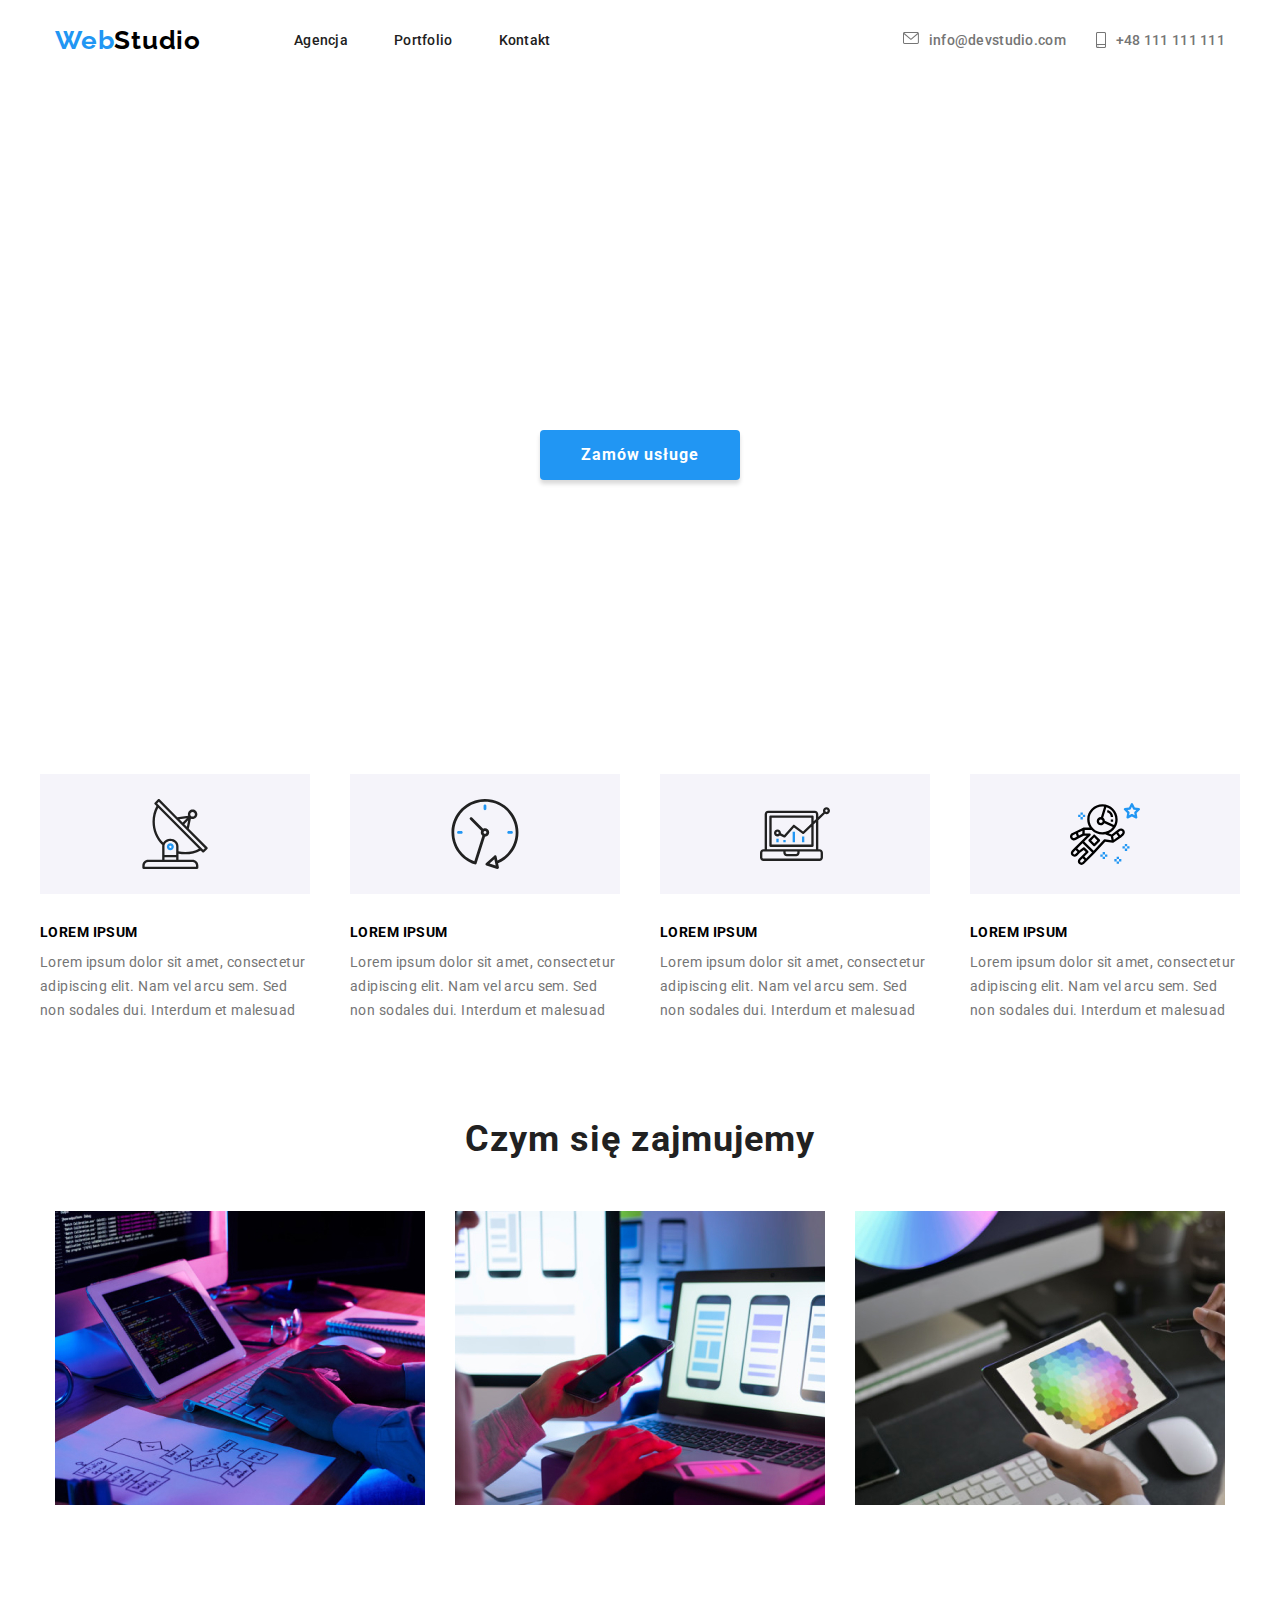
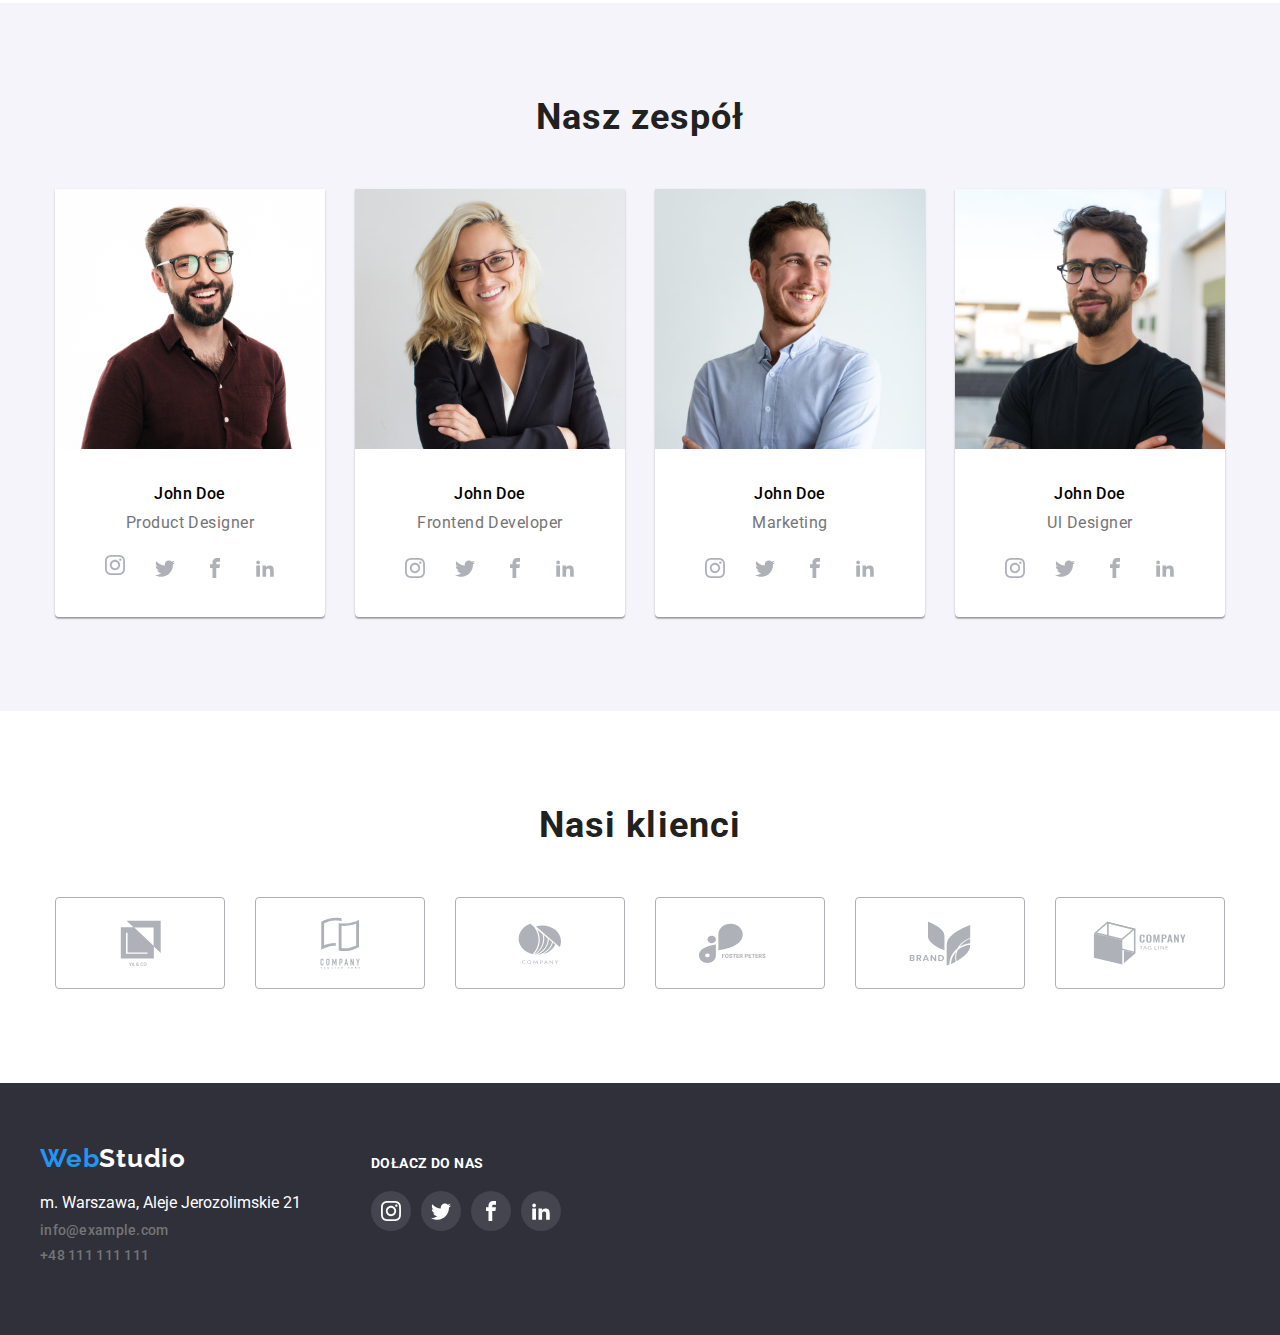
==== commit cc5b78e3: "correction" ====
--- a/index.html
+++ b/index.html
@@ -25,17 +25,19 @@
             <li><a class="nav-link" href="#">Kontakt</a></li>
           </ul>
           <ul class="addres-list">
-            <li>
-              <svg width="16" height="12">
-                <use href="./images/icons.svg#icon-envelope"></use>
-              </svg>
-              <a class="addres-link" href="mailto:info@devstudio.com">info@devstudio.com</a>
-            </li>
-            <li>
-              <svg width="10" height="16">
-                <use href="./images/icons.svg#icon-smartphone"></use>
-              </svg>
-              <a class="addres-link" href="tel:48111111111">+48 111 111 111</a>
+            <li class="addres">
+              <a class="addres-link" href="mailto:info@devstudio.com">
+                <svg width="16" height="12">
+                  <use href="./images/icons.svg#icon-envelope"></use></svg
+                >info@devstudio.com</a
+              >
+            </li>
+            <li class="addres">
+              <a class="addres-link" href="tel:48111111111">
+                <svg width="10" height="16">
+                  <use href="./images/icons.svg#icon-smartphone"></use></svg
+                >+48 111 111 111</a
+              >
             </li>
           </ul>
         </nav>
@@ -54,10 +56,10 @@
           <ul class="article-list">
             <li>
               <div class="article-back-icon">
-              <svg class="article-icon">
-                <use href="./images/icons.svg#icon-antenna"></use>
-              </svg>
-            </div>
+                <svg class="article-icon">
+                  <use href="./images/icons.svg#icon-antenna"></use>
+                </svg>
+              </div>
               <hgroup>
                 <h2 class="article-header">LOREM IPSUM</h2>
                 <p class="article-text">
@@ -69,8 +71,8 @@
             <li>
               <div class="article-back-icon">
                 <svg class="article-icon">
-                <use href="./images/icons.svg#icon-clock"></use>
-              </svg>
+                  <use href="./images/icons.svg#icon-clock"></use>
+                </svg>
               </div>
               <hgroup>
                 <h2 class="article-header">LOREM IPSUM</h2>
@@ -83,8 +85,8 @@
             <li>
               <div class="article-back-icon">
                 <svg class="article-icon">
-                <use href="./images/icons.svg#icon-diagram"></use>
-              </svg>
+                  <use href="./images/icons.svg#icon-diagram"></use>
+                </svg>
               </div>
               <hgroup>
                 <h2 class="article-header">LOREM IPSUM</h2>
@@ -97,8 +99,8 @@
             <li>
               <div class="article-back-icon">
                 <svg class="article-icon">
-                <use href="./images/icons.svg#icon-astronaut"></use>
-              </svg>
+                  <use href="./images/icons.svg#icon-astronaut"></use>
+                </svg>
               </div>
               <hgroup>
                 <h2 class="article-header">LOREM IPSUM</h2>
@@ -147,28 +149,37 @@
                 <figcaption>
                   <h3 class="team-figure-header">John Doe</h3>
                   <p class="team-description">Product Designer</p>
-                  <div class="team-icon-container">
-                    <div class="team-back-icon">
-                  <svg class="team-icon">
-                    <use href="./images/icons.svg#icon-instagram"></use>
-                  </svg>
-                </div>
-                <div class="team-back-icon">
-                  <svg class="team-icon">
-                    <use href="./images/icons.svg#icon-twitter"></use>
-                  </svg>
-                </div>
-                <div class="team-back-icon">
-                  <svg class="team-icon">
-                    <use href="./images/icons.svg#icon-facebook"></use>
-                  </svg>
-                </div>
-                <div class="team-back-icon">
-                  <svg class="team-icon">
-                    <use href="./images/icons.svg#icon-linkedin"></use>
-                  </svg>
-                </div>
-                </div>
+                  
+                    <ul class="team-icon-container">
+                    <li class="team-back-icon">
+                      <a href="#">
+                      <svg class="team-icon">
+                        <use href="./images/icons.svg#icon-instagram"></use>
+                      </svg>
+                    </a>
+                    </li>
+                    <a href="#">
+                    <li class="team-back-icon">
+                      <svg class="team-icon">
+                        <use href="./images/icons.svg#icon-twitter"></use>
+                      </svg>
+                    </li>
+                    </a>
+                    <a href="#">
+                    <li class="team-back-icon">
+                      <svg class="team-icon">
+                        <use href="./images/icons.svg#icon-facebook"></use>
+                      </svg>
+                    </li>
+                    </a>
+                    <a href="#">
+                    <li class="team-back-icon">
+                      <svg class="team-icon">
+                        <use href="./images/icons.svg#icon-linkedin"></use>
+                      </svg>
+                    </li>
+                    </a>
+                  </ul>
                 </figcaption>
               </figure>
             </li>
@@ -182,28 +193,28 @@
                 <figcaption>
                   <h3 class="team-figure-header">John Doe</h3>
                   <p class="team-description">Frontend Developer</p>
-                  <div class="team-icon-container">
-                    <div class="team-back-icon">
-                  <svg class="team-icon">
-                    <use href="./images/icons.svg#icon-instagram"></use>
-                  </svg>
-                </div>
-                <div class="team-back-icon">
-                  <svg class="team-icon">
-                    <use href="./images/icons.svg#icon-twitter"></use>
-                  </svg>
-                </div>
-                <div class="team-back-icon">
-                  <svg class="team-icon">
-                    <use href="./images/icons.svg#icon-facebook"></use>
-                  </svg>
-                </div>
-                <div class="team-back-icon">
-                  <svg class="team-icon">
-                    <use href="./images/icons.svg#icon-linkedin"></use>
-                  </svg>
-                </div>
-                </div>
+                  <ul class="team-icon-container">
+                    <li class="team-back-icon">
+                      <svg class="team-icon">
+                        <use href="./images/icons.svg#icon-instagram"></use>
+                      </svg>
+                    </li>
+                    <li class="team-back-icon">
+                      <svg class="team-icon">
+                        <use href="./images/icons.svg#icon-twitter"></use>
+                      </svg>
+                    </li>
+                    <li class="team-back-icon">
+                      <svg class="team-icon">
+                        <use href="./images/icons.svg#icon-facebook"></use>
+                      </svg>
+                    </li>
+                    <li class="team-back-icon">
+                      <svg class="team-icon">
+                        <use href="./images/icons.svg#icon-linkedin"></use>
+                      </svg>
+                    </li>
+                  </ul>
                 </figcaption>
               </figure>
             </li>
@@ -213,28 +224,28 @@
                 <figcaption>
                   <h3 class="team-figure-header">John Doe</h3>
                   <p class="team-description">Marketing</p>
-                  <div class="team-icon-container">
-                    <div class="team-back-icon">
-                  <svg class="team-icon">
-                    <use href="./images/icons.svg#icon-instagram"></use>
-                  </svg>
-                </div>
-                <div class="team-back-icon">
-                  <svg class="team-icon">
-                    <use href="./images/icons.svg#icon-twitter"></use>
-                  </svg>
-                </div>
-                <div class="team-back-icon">
-                  <svg class="team-icon">
-                    <use href="./images/icons.svg#icon-facebook"></use>
-                  </svg>
-                </div>
-                <div class="team-back-icon">
-                  <svg class="team-icon">
-                    <use href="./images/icons.svg#icon-linkedin"></use>
-                  </svg>
-                </div>
-                </div>
+                  <ul class="team-icon-container">
+                    <li class="team-back-icon">
+                      <svg class="team-icon">
+                        <use href="./images/icons.svg#icon-instagram"></use>
+                      </svg>
+                    </li>
+                    <li class="team-back-icon">
+                      <svg class="team-icon">
+                        <use href="./images/icons.svg#icon-twitter"></use>
+                      </svg>
+                    </li>
+                    <li class="team-back-icon">
+                      <svg class="team-icon">
+                        <use href="./images/icons.svg#icon-facebook"></use>
+                      </svg>
+                    </li>
+                    <li class="team-back-icon">
+                      <svg class="team-icon">
+                        <use href="./images/icons.svg#icon-linkedin"></use>
+                      </svg>
+                    </li>
+                  </ul>
                 </figcaption>
               </figure>
             </li>
@@ -244,28 +255,28 @@
                 <figcaption>
                   <h3 class="team-figure-header">John Doe</h3>
                   <p class="team-description">Ul Designer</p>
-                  <div class="team-icon-container">
-                    <div class="team-back-icon">
-                  <svg class="team-icon">
-                    <use href="./images/icons.svg#icon-instagram"></use>
-                  </svg>
-                </div>
-                <div class="team-back-icon">
-                  <svg class="team-icon">
-                    <use href="./images/icons.svg#icon-twitter"></use>
-                  </svg>
-                </div>
-                <div class="team-back-icon">
-                  <svg class="team-icon">
-                    <use href="./images/icons.svg#icon-facebook"></use>
-                  </svg>
-                </div>
-                <div class="team-back-icon">
-                  <svg class="team-icon">
-                    <use href="./images/icons.svg#icon-linkedin"></use>
-                  </svg>
-                </div>
-                </div>
+                  <ul class="team-icon-container">
+                    <li class="team-back-icon">
+                      <svg class="team-icon">
+                        <use href="./images/icons.svg#icon-instagram"></use>
+                      </svg>
+                    </li>
+                    <li class="team-back-icon">
+                      <svg class="team-icon">
+                        <use href="./images/icons.svg#icon-twitter"></use>
+                      </svg>
+                    </li>
+                    <li class="team-back-icon">
+                      <svg class="team-icon">
+                        <use href="./images/icons.svg#icon-facebook"></use>
+                      </svg>
+                    </li>
+                    <li class="team-back-icon">
+                      <svg class="team-icon">
+                        <use href="./images/icons.svg#icon-linkedin"></use>
+                      </svg>
+                    </li>
+                  </ul>
                 </figcaption>
               </figure>
             </li>
@@ -279,45 +290,45 @@
           <ul class="client-list">
             <li>
               <a class="rectangle" href="#">
-              <svg width="41" height="46.7" class="client-icon">
-                <use href="./images/icons.svg#icon-group1"></use>
-              </svg>
-            </a>
-            </li>
-            <li>
-              <div class="rectangle">
-              <svg width="40" height="52">
-                <use href="./images/icons.svg#icon-group2"></use>
-              </svg>
-            </div>
-            </li>
-            <li>
-              <div class="rectangle">
-              <svg width="43.46" height="41.18" class="client-icon">
-                <use href="./images/icons.svg#icon-group3"></use>
-              </svg>
-            </div>
-            </li>
-            <li>
-              <div class="rectangle">
-              <svg width="84.44" height="40.62">
-                <use href="./images/icons.svg#icon-group4"></use>
-              </svg>
-            </div>
-            </li>
-            <li>
-              <div class="rectangle">
-              <svg width="62.54" height="45.43">
-                <use href="./images/icons.svg#icon-group5"></use>
-              </svg>
-            </div>
-            </li>
-            <li>
-              <div class="rectangle">
-              <svg width="93.79" height="43.93">
-                <use href="./images/icons.svg#icon-group6"></use>
-              </svg>
-            </div>
+                <svg width="41" height="46.7" class="client-icon">
+                  <use href="./images/icons.svg#icon-group1"></use>
+                </svg>
+              </a>
+            </li>
+            <li>
+              <div class="rectangle">
+                <svg width="40" height="52">
+                  <use href="./images/icons.svg#icon-group2"></use>
+                </svg>
+              </div>
+            </li>
+            <li>
+              <div class="rectangle">
+                <svg width="43.46" height="41.18" class="client-icon">
+                  <use href="./images/icons.svg#icon-group3"></use>
+                </svg>
+              </div>
+            </li>
+            <li>
+              <div class="rectangle">
+                <svg width="84.44" height="40.62">
+                  <use href="./images/icons.svg#icon-group4"></use>
+                </svg>
+              </div>
+            </li>
+            <li>
+              <div class="rectangle">
+                <svg width="62.54" height="45.43">
+                  <use href="./images/icons.svg#icon-group5"></use>
+                </svg>
+              </div>
+            </li>
+            <li>
+              <div class="rectangle">
+                <svg width="93.79" height="43.93">
+                  <use href="./images/icons.svg#icon-group6"></use>
+                </svg>
+              </div>
             </li>
           </ul>
         </div>
@@ -325,41 +336,50 @@
     </main>
     <footer class="footer">
       <div class="footer-container-out">
-      <div class="footer-container">
-        <a class="footer-logo" href="./index.html">Web<span style="color: #ffffff">Studio</span></a>
-        <address class="address">
-          <div class="addres-street">m. Warszawa, Aleje Jerozolimskie 21</div>
-          <a class="addres-link" href="#">info@example.com</a>
-          <a class="addres-link" href="#">+48 111 111 111</a>
-        </address>
-
+        <div class="footer-container">
+          <a class="footer-logo" href="./index.html"
+            >Web<span style="color: #ffffff">Studio</span></a
+          >
+          <address class="address">
+            <div class="addres-street">m. Warszawa, Aleje Jerozolimskie 21</div>
+            <a class="addres-link" href="#">info@example.com</a>
+            <a class="addres-link" href="#">+48 111 111 111</a>
+          </address>
+        </div>
+        <div class="join">
+          DOŁACZ DO NAS
+          <ul class="footer-icon-container">
+            <a href="#">
+            <li class="footer-back-icon">
+              <svg class="footer-icon">
+                <use href="./images/icons.svg#icon-instagram"></use>
+              </svg>
+            </li>
+            </a>
+            <a href="#">
+            <li class="footer-back-icon">
+              <svg class="footer-icon">
+                <use href="./images/icons.svg#icon-twitter"></use>
+              </svg>
+            </li>
+            </a>
+            <a href="#">
+            <li class="footer-back-icon">
+              <svg class="footer-icon">
+                <use href="./images/icons.svg#icon-facebook"></use>
+              </svg>
+            </li>
+            </a>
+            <a href="#">
+            <li class="footer-back-icon">
+              <svg class="footer-icon">
+                <use href="./images/icons.svg#icon-linkedin"></use>
+              </svg>
+            </li>
+            </a>
+          </ul>
+        </div>
       </div>
-      <div class="join">DOŁACZ DO NAS
-      <div class="footer-icon-container">
-        <div class="footer-back-icon">
-         <svg class="footer-icon">
-          <use href="./images/icons.svg#icon-instagram"></use>
-        </svg>
-      </div>
-      <div class="footer-back-icon">
-        <svg class="footer-icon">
-          <use href="./images/icons.svg#icon-twitter"></use>
-        </svg>
-      </div>
-      <div class="footer-back-icon">
-        <svg class="footer-icon">
-          <use href="./images/icons.svg#icon-facebook"></use>
-
-        </svg>
-      </div>
-        <div class="footer-back-icon">
-          <svg class="footer-icon">
-          <use href="./images/icons.svg#icon-linkedin"></use>
-        </svg>
-        </div>
-      </div>
-      </div>
-   </div>
     </footer>
   </body>
 </html>
--- a/css/styles.css
+++ b/css/styles.css
@@ -1,104 +1,110 @@
 :root {
-    --color-purple:  #2196F3;
-    --color-black: #212121;
-    --color-red: #a52a2a;
-    --color-gray: #757575;
-    --color-white: #FFFFFF;
-    --color-iconteam: #AFB1B8;
-    --color-iconfooter: #FFFFFF;
-    --color-iconclient: #AFB1B8;
-
-
+  --color-purple: #2196f3;
+  --color-black: #212121;
+  --color-red: #a52a2a;
+  --color-gray: #757575;
+  --color-white: #ffffff;
+  --color-iconteam: #afb1b8;
+  --color-iconfooter: #ffffff;
+  --color-iconclient: #afb1b8;
 }
 
 * {
-    font-style: normal;
-    text-decoration: none;
-    margin: 0;
-    padding: 0;
-    list-style: none;
+  font-style: normal;
+  text-decoration: none;
+  margin: 0;
+  padding: 0;
+  list-style: none;
 }
 
 body {
-    font-family: "roboto", sans-serif;
+  font-family: "roboto", sans-serif;
 }
 
 .container {
-    width: 1200px;
-    margin: 0 auto;
+  width: 1200px;
+  margin: 0 auto;
 }
 
 .container-list {
-    width: 1200px;
-    display: flex;
-    flex-direction: row;
-    align-items: center;
-    justify-content: center;
+  width: 1200px;
+  display: flex;
+  flex-direction: row;
+  align-items: center;
+  justify-content: center;
 }
 
 .header-box {
-    display: flex;
-    align-items: center;
-    gap: 93px;
-    height: 80px;
+  display: flex;
+  align-items: center;
+  gap: 93px;
+  height: 80px;
 }
 
 .line {
-    border-bottom: #ECECEC 1px solid;
+  border-bottom: #ececec 1px solid;
 }
 
 .logo {
-    padding-inline-start: 15px;
-    font-family: "raleway";
-    color: var(--color-purple);
-    font-weight: 700;
-    font-size: 1.625rem;
-    line-height: 1.192;
-    letter-spacing: 0.03em;
-}
-
-.nav-list, .addres-link {
-    font-weight: 500;
-    font-size: 0.875rem; 
-    line-height: 1.1428;
-    letter-spacing: 0.02em;
+  padding-inline-start: 15px;
+  font-family: "raleway";
+  color: var(--color-purple);
+  font-weight: 700;
+  font-size: 1.625rem;
+  line-height: 1.192;
+  letter-spacing: 0.03em;
+}
+
+.nav-list,
+.addres-link {
+  font-weight: 500;
+  font-size: 0.875rem;
+  line-height: 1.1428;
+  letter-spacing: 0.02em;
 }
 
 .nav {
-    display: flex;
-    justify-content: space-between;
-    align-items: center;
-    flex-grow: 1;
+  display: flex;
+  justify-content: space-between;
+  align-items: center;
+  flex-grow: 1;
 }
 
 .nav-list {
-    display: flex;
-    justify-content: space-between;
-    gap: 46px;
+  display: flex;
+  justify-content: space-between;
+  gap: 46px;
 }
 
 .nav-link {
-    display: flex;
-    color: var(--color-black);
+  display: flex;
+  color: var(--color-black);
 }
 
 .nav-link:hover {
-    color: var(--color-purple);
+  color: var(--color-purple);
 }
 
 .nav-link:active {
-    color: var(--color-red);
+  color: var(--color-red);
 }
 
 .addres-list {
-    margin-right: 15px;
-    display: flex;
-    flex-direction: row;
-    gap: 50px;
+  margin-right: 15px;
+  display: flex;
+  flex-direction: row;
+  gap: 30px;
+  fill: var(--color-gray);
 }
 
 .addres-link {
-    color: var(--color-gray);
+  display: flex;
+  gap: 10px;
+  color: var(--color-gray);
+}
+
+.addres:hover {
+  fill: var(--color-purple);
 }
 
 .addres-link:hover {
@@ -106,419 +112,421 @@
 }
 
 .addres-link:active {
-    color: var(--color-red);
+  color: var(--color-red);
 }
 
 .hero {
-    height: 600px;
-    background-color: #2F303A;
-    background-image: url("/goit-markup-hw-04/images/background-hero.jpg");
-    background-repeat: no-repeat;
-    background-position: 50% 50%;
+  height: 600px;
+  background-image: url("/goit-markup-hw-04/images/background-hero.jpg");
+  background-repeat: no-repeat;
+  background-position: 50% 50%;
 }
 
 .hero-container {
-    height: 600px;
-    width: 1200px;
-    display: flex;
-    flex-direction: column;
-    flex-wrap: nowrap;
-    justify-content: center;  
-    align-items: center; 
-    gap: 30px;
-    margin: 0 auto;
+  height: 600px;
+  width: 1200px;
+  display: flex;
+  flex-direction: column;
+  flex-wrap: nowrap;
+  justify-content: center;
+  align-items: center;
+  gap: 30px;
+  margin: 0 auto;
 }
 
 .hero-header {
-    margin-left: 252px;
-    margin-right: 252px;
-    font-weight: 900;
-    font-size: 2.75rem;
-    line-height: 1.363;
-    letter-spacing: 0.06em;
-    text-transform: uppercase;
-    text-align: center;
-    color: var(--color-white);
+  margin-left: 252px;
+  margin-right: 252px;
+  font-weight: 900;
+  font-size: 2.75rem;
+  line-height: 1.363;
+  letter-spacing: 0.06em;
+  text-transform: uppercase;
+  text-align: center;
+  color: var(--color-white);
 }
 
 .hero-button {
-    font-weight: 700;
-    font-size: 1rem;
-    line-height: 1.875;
-    text-align: center;
-    letter-spacing: 0.06em;
-    border: none;
-    color: var(--color-white);
-    background: var(--color-purple);
-    box-shadow: 0px 4px 4px #00000026;
-    border-radius: 4px;
-    width: 200px;
-    height: 50px;
-    cursor: pointer;
-}
-
-.article-list{
-    display: flex;
-    width: 1200px;
-    justify-content: space-between ;
-    align-items: center;
-    gap: 30px;
-    margin-top: 94px;
+  font-weight: 700;
+  font-size: 1rem;
+  line-height: 1.875;
+  text-align: center;
+  letter-spacing: 0.06em;
+  border: none;
+  color: var(--color-white);
+  background: var(--color-purple);
+  box-shadow: 0px 4px 4px #00000026;
+  border-radius: 4px;
+  width: 200px;
+  height: 50px;
+  cursor: pointer;
+}
+
+.article-list {
+  display: flex;
+  width: 1200px;
+  justify-content: space-between;
+  align-items: center;
+  gap: 30px;
+  margin-top: 94px;
 }
 
 .article-back-icon {
-    background-color: #F5F4FA;
-    height:120px;
-    width: 270px;
-    display: flex;
-    justify-content: center;
-    align-items: center;
-    margin-bottom: 30px;
+  background-color: #f5f4fa;
+  height: 120px;
+  width: 270px;
+  display: flex;
+  justify-content: center;
+  align-items: center;
+  margin-bottom: 30px;
 }
 
 .article-icon {
-    width: 70px;
-    height: 70px;
+  width: 70px;
+  height: 70px;
 }
 
 .article-header {
-    font-size: 0.875rem; 
-    line-height: 1.1428;
-    letter-spacing: 0.03em;
-    font-weight: 700;
-    margin-bottom: 10px;
+  font-size: 0.875rem;
+  line-height: 1.1428;
+  letter-spacing: 0.03em;
+  font-weight: 700;
+  margin-bottom: 10px;
 }
 
 .article-text {
-    width: 270px;
-    height: 75px;
-    letter-spacing: 0.03em;
-    color:var(--color-gray) ;
-    font-size: 0.875rem; 
-    line-height: 1.5rem;
-    letter-spacing: 0.03em;
+  width: 270px;
+  height: 75px;
+  letter-spacing: 0.03em;
+  color: var(--color-gray);
+  font-size: 0.875rem;
+  line-height: 1.5rem;
+  letter-spacing: 0.03em;
 }
 
 .services {
-    margin-top: 94px;
+  margin-top: 94px;
 }
 
 .services-header {
-    font-weight: 700;
-    font-size: 2.25rem;
-    line-height: 1.166;
-    text-align: center;
-    letter-spacing: 0.03em;
-    color: var(--color-black);
+  font-weight: 700;
+  font-size: 2.25rem;
+  line-height: 1.166;
+  text-align: center;
+  letter-spacing: 0.03em;
+  color: var(--color-black);
 }
 
 .services-container {
-    width: 1200px;
-    display: flex;
-    flex-direction: column;
-    justify-content: space-between ;
-    align-items: center;
-    gap: 50px;
-    margin: 0 auto;
+  width: 1200px;
+  display: flex;
+  flex-direction: column;
+  justify-content: space-between;
+  align-items: center;
+  gap: 50px;
+  margin: 0 auto;
 }
 
 .services-list {
-    display: flex;
-    align-items: center;
-    gap: 30px;
+  display: flex;
+  align-items: center;
+  gap: 30px;
 }
 
 .team {
-    background: #F5F4FA;
-    height: 708px;
-    margin-top: 94px;
+  background: #f5f4fa;
+  height: 708px;
+  margin-top: 94px;
 }
 
 .team-container {
-    padding-top: 94px;
-    width: 1200px;
-    display: flex;
-    flex-direction: column;
-    align-items: center;
-    gap: 50px;
-    margin: 0 auto;
+  padding-top: 94px;
+  width: 1200px;
+  display: flex;
+  flex-direction: column;
+  align-items: center;
+  gap: 50px;
+  margin: 0 auto;
 }
 
 .team-header {
-    font-weight: 700;
-    font-size: 2.25rem;
-    line-height: 1.166;
-    text-align: center;
-    letter-spacing: 0.03em;
-    color: var(--color-black);
+  font-weight: 700;
+  font-size: 2.25rem;
+  line-height: 1.166;
+  text-align: center;
+  letter-spacing: 0.03em;
+  color: var(--color-black);
 }
 
 .team-list {
-    display: flex;
-    align-items: center;
-    gap: 30px;
-    fill: var(--color-iconteam);
+  display: flex;
+  align-items: center;
+  gap: 30px;
+  fill: var(--color-iconteam);
 }
 
 .team-figure-header {
-    font-weight: 500;
-    font-size: 1rem;
-    line-height: 1.187;
-    text-align: center;
-    letter-spacing: 0.03em;
-    color: 212121;
-    margin-top: 30px;
-    margin-bottom: 10px;
+  font-weight: 500;
+  font-size: 1rem;
+  line-height: 1.187;
+  text-align: center;
+  letter-spacing: 0.03em;
+  color: 212121;
+  margin-top: 30px;
+  margin-bottom: 10px;
 }
 
 .team-description {
-    font-size: 1rem;
-    line-height: 1.187rem;
-    text-align: center;
-    letter-spacing: 0.03em;
-    color: var(--color-gray);
-    margin-top: 0px;
-    margin-bottom: 16px;
+  font-size: 1rem;
+  line-height: 1.187rem;
+  text-align: center;
+  letter-spacing: 0.03em;
+  color: var(--color-gray);
+  margin-top: 0px;
+  margin-bottom: 16px;
 }
 
 .team-figure {
-    width: 270px;
-    height: 428px;
-    background: var(--color-white);
-    box-shadow: 0px 1px 3px #0000001f, 0px 1px 1px #00000024, 0px 2px 1px #00000033;
-    border-radius: 0px 0px 4px 4px
+  width: 270px;
+  height: 428px;
+  background: var(--color-white);
+  box-shadow: 0px 1px 3px #0000001f, 0px 1px 1px #00000024, 0px 2px 1px #00000033;
+  border-radius: 0px 0px 4px 4px;
 }
 
 .team-icon-container {
-    display: flex;
-    justify-content: center;
-    align-items: center;
-    gap: 10px;
+  display: flex;
+  justify-content: center;
+  align-items: center;
+  gap: 10px;
 }
 
 .team-back-icon {
-    display: flex;
-    width: 40px;
-    height: 40px;
-    border-radius: 50%;
-    justify-content: center;
-    align-items: center;
+  display: flex;
+  width: 40px;
+  height: 40px;
+  border-radius: 50%;
+  justify-content: center;
+  align-items: center;
 }
 
 .team-icon {
-    width: 20px;
-    height: 20px;
+  width: 20px;
+  height: 20px;
 }
 
 .team-back-icon:hover {
-    background-color: var(--color-purple);
-    fill: var(--color-white);
-}
-
-.img-services, .img-project {
-    width: 370px;
-    height: 294px;
+  cursor: pointer;
+  background-color: var(--color-purple);
+  fill: var(--color-white);
+}
+
+.img-services,
+.img-project {
+  width: 370px;
+  height: 294px;
 }
 
 .img-team {
-    width: 270px;
-    height: 260px;
+  width: 270px;
+  height: 260px;
 }
 
 .button-list {
-    display: flex;
-    flex-direction: row;
-    align-items: center;
-    justify-content: center;
-    gap: 8px;
-    margin-top: 94px;
-    margin-bottom: 50px;
+  display: flex;
+  flex-direction: row;
+  align-items: center;
+  justify-content: center;
+  gap: 8px;
+  margin-top: 94px;
+  margin-bottom: 50px;
 }
 
 button[type="button"] {
-    padding: 6px 22px 6px 22px;
-    height: 38px;
-    background: #F5F4FA;
-    border-radius: 4px;
-    border: none;   
+  padding: 6px 22px 6px 22px;
+  height: 38px;
+  background: #f5f4fa;
+  border-radius: 4px;
+  border: none;
 }
 
 button[type="button"]:hover {
-    background-color: var(--color-purple);
-    color: var(--color-white);
-    cursor: pointer;
+  background-color: var(--color-purple);
+  color: var(--color-white);
+  cursor: pointer;
+  box-shadow: 0px 2px 2px 0px #0000001f;
+  box-shadow: 0px 1px 2px 0px #00000014;
+  box-shadow: 0px 3px 1px 0px #0000001a;
 }
 
 button[type="button"]:focus {
-    background-color: var(--color-purple);
-    color: var(--color-white);
+  background-color: var(--color-purple);
+  color: var(--color-white);
 }
 
 .project {
-    margin-bottom: 94px;
+  margin-bottom: 94px;
 }
 
 .project-list {
-    display: flex;
-    flex-wrap: wrap;
-    align-items: center;
-    justify-content: center;
-    gap: 30px;
+  display: flex;
+  flex-wrap: wrap;
+  align-items: center;
+  justify-content: center;
+  gap: 30px;
 }
 
 .project-figure {
-    width: 370px;
-    height: 404px;
-    background: var(--color-white);
-    border: 1px solid #EEEEEE;
+  width: 370px;
+  height: 404px;
+  background: var(--color-white);
+  border: 1px solid #eeeeee;
 }
 
 .project-figure:hover {
-    box-shadow: 0px 1px 1px rgba(0, 0, 0, 0.12), 0px 4px 4px rgba(0, 0, 0, 0.06), 1px 4px 6px rgba(0, 0, 0, 0.16);
+  box-shadow: 0px 1px 1px rgba(0, 0, 0, 0.12), 0px 4px 4px rgba(0, 0, 0, 0.06),
+    1px 4px 6px rgba(0, 0, 0, 0.16);
 }
 
 .project-figure-header {
-    padding-left: 24px;
-    font-weight: 700;
-    font-size: 1.125rem;
-    line-height: 2;
-    letter-spacing: 0.06em;
-    color: #212121;
-    margin-top: 20px;
-    margin-bottom: 4px;
+  padding-left: 24px;
+  font-weight: 700;
+  font-size: 1.125rem;
+  line-height: 2;
+  letter-spacing: 0.06em;
+  color: #212121;
+  margin-top: 20px;
+  margin-bottom: 4px;
 }
 
 .project-description {
-    padding-left: 24px;
-    font-size: 1rem;
-    line-height: 1.875;
-    letter-spacing: 0.03em;
-    color: var(--color-gray);
-    margin-top: 0px;
-    padding-bottom: 20px;
+  padding-left: 24px;
+  font-size: 1rem;
+  line-height: 1.875;
+  letter-spacing: 0.03em;
+  color: var(--color-gray);
+  margin-top: 0px;
+  padding-bottom: 20px;
 }
 
 .client-container {
-    padding-top: 94px;
-    padding-bottom: 94px;
-    width: 1200px;
-    display: flex;
-    flex-direction: column;
-    align-items: center;
-    gap: 50px;
-    margin: 0 auto;
+  padding-top: 94px;
+  padding-bottom: 94px;
+  width: 1200px;
+  display: flex;
+  flex-direction: column;
+  align-items: center;
+  gap: 50px;
+  margin: 0 auto;
 }
 
 .client-header {
-    font-weight: 700;
-    font-size: 2.25rem;
-    line-height: 1.166;
-    text-align: center;
-    letter-spacing: 0.03em;
-    color: var(--color-black);
+  font-weight: 700;
+  font-size: 2.25rem;
+  line-height: 1.166;
+  text-align: center;
+  letter-spacing: 0.03em;
+  color: var(--color-black);
 }
 
 .client-list {
-    display: flex;
-    align-items: center;
-    gap: 30px;
-    fill: var(--color-iconclient);
-
-}
-
-.rectangle{
-    width:170px ;
-    height: 92px;
-    border: #AFB1B8 solid 1px;
-    border-radius: 4px;
-    display: flex;
-    align-items: center;
-    justify-content: center;
+  display: flex;
+  align-items: center;
+  gap: 30px;
+  fill: var(--color-iconclient);
+}
+
+.rectangle {
+  width: 170px;
+  height: 92px;
+  border: #afb1b8 solid 1px;
+  border-radius: 4px;
+  display: flex;
+  align-items: center;
+  justify-content: center;
 }
 
 .rectangle:hover {
-    border-color: var(--color-purple);
-    fill: var(--color-purple);
+  border-color: var(--color-purple);
+  fill: var(--color-purple);
 }
 
 .footer {
-    background-color:#2F303A ;
-
+  background-color: #2f303a;
 }
 
 .footer-container-out {
-    display: flex;
-    width: 1200px;
-    margin: 0 auto;
-    flex-direction: row;
-    justify-content: flex-start;
-    gap: 70px;
+  display: flex;
+  width: 1200px;
+  margin: 0 auto;
+  flex-direction: row;
+  justify-content: flex-start;
+  gap: 70px;
 }
 
 .footer-container {
-    height: 252px;
-    display: flex;
-    flex-direction: column;
-    align-items: flex-start;
-    gap: 20px;
-
+  height: 252px;
+  display: flex;
+  flex-direction: column;
+  align-items: flex-start;
+  gap: 20px;
 }
 
 .join {
-    font-size: 14px;
-    line-height: 16px;
-    letter-spacing: 0.03em;
-    font-weight: 700;
-    margin-top: 72px;
-    color: var(--color-white);
-    
+  font-size: 14px;
+  line-height: 16px;
+  letter-spacing: 0.03em;
+  font-weight: 700;
+  margin-top: 72px;
+  color: var(--color-white);
 }
 
 .footer-logo {
-    margin-top: 60px;
-    font-family: "raleway";
-    color: var(--color-purple);
-    font-weight: 700;
-    font-size: 1.625rem;
-    line-height: 1.192;
-    letter-spacing: 0.03em;
+  margin-top: 60px;
+  font-family: "raleway";
+  color: var(--color-purple);
+  font-weight: 700;
+  font-size: 1.625rem;
+  line-height: 1.192;
+  letter-spacing: 0.03em;
 }
 
 .footer-icon-container {
-    display: flex;
-    justify-content: center;
-    align-items: center;
-    gap: 10px;
+  display: flex;
+  justify-content: center;
+  align-items: center;
+  gap: 10px;
 }
 
 .footer-back-icon {
-    margin-top: 20px;
-    display: flex;
-    width: 40px;
-    height: 40px;
-    border-radius: 50%;
-    justify-content: center;
-    align-items: center;
-    background-color:#FFFFFF1A;
+  margin-top: 20px;
+  display: flex;
+  width: 40px;
+  height: 40px;
+  border-radius: 50%;
+  justify-content: center;
+  align-items: center;
+  background-color: #ffffff1a;
 }
 
 .footer-back-icon:hover {
-    background-color:var(--color-purple);
+  cursor: pointer;
+  background-color: var(--color-purple);
 }
 
 .footer-icon {
-    width: 20px;
-    height: 20px;
-    fill: var(--color-iconfooter);
+  width: 20px;
+  height: 20px;
+  fill: var(--color-iconfooter);
 }
 
 .address {
-    display: flex;
-    flex-direction: column;
-    gap: 9px;
+  display: flex;
+  flex-direction: column;
+  gap: 9px;
 }
 
 .addres-street {
-    font-style: normal;
-    color: var(--color-white);
-}+  font-style: normal;
+  color: var(--color-white);
+}
